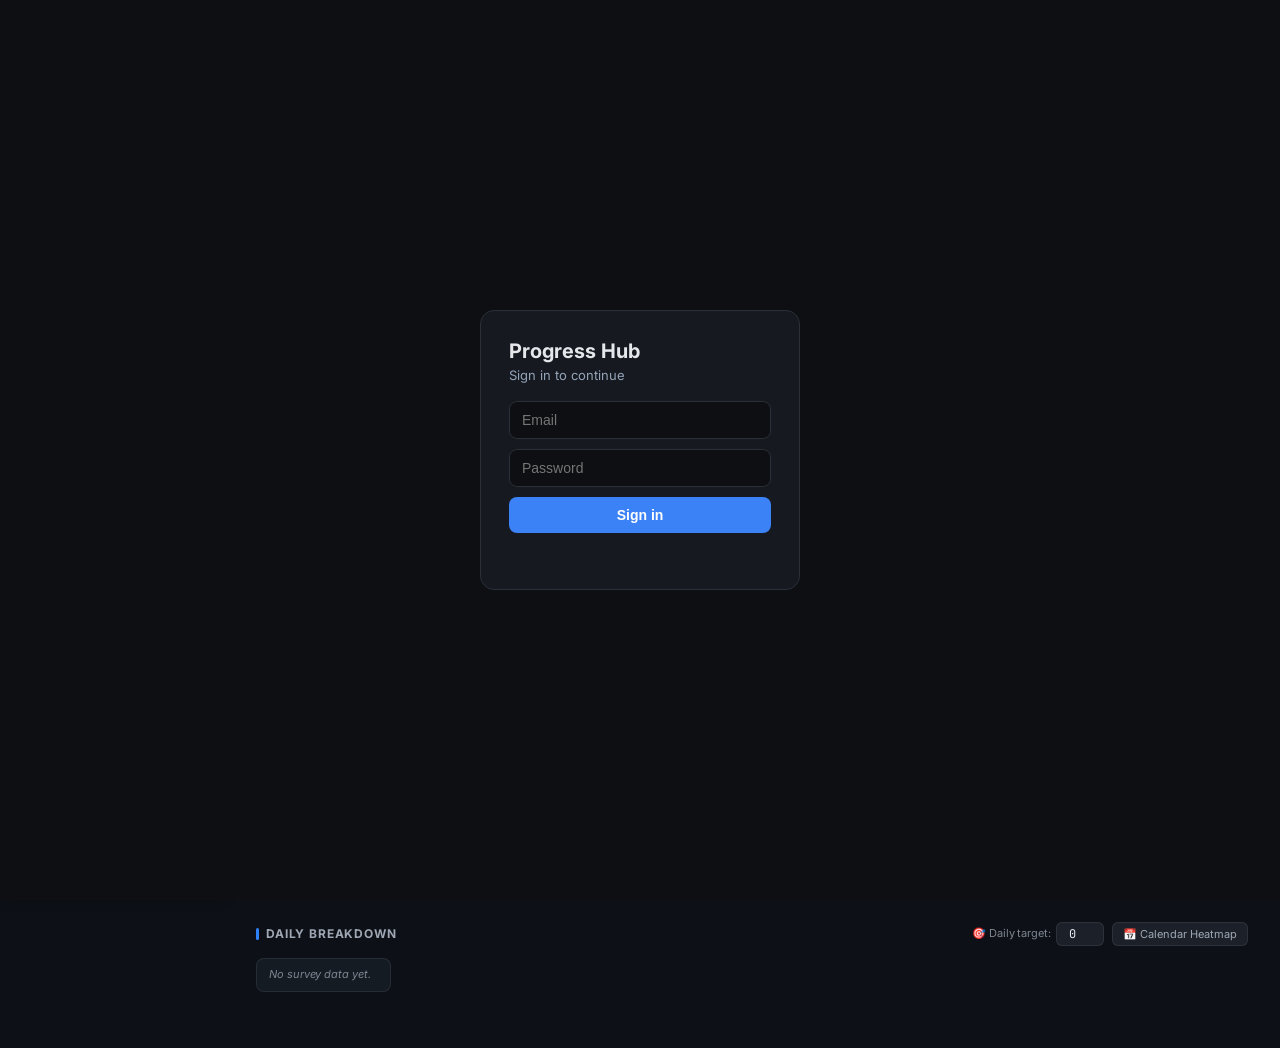
==== index.html @ 6141358e "Add files via upload" ====
<!DOCTYPE html>
<html lang="en">
<head>
<meta charset="UTF-8">
<meta name="viewport" content="width=device-width, initial-scale=1.0">
<title>Progress Hub</title>
<!-- Chrome extension: replace localStorage with chrome.storage.local -->
<meta name="robots" content="noindex"><script src="supabase.min.js"></script><script src="storage-shim.js"></script>
<link rel="icon" type="image/svg+xml" href="data:image/svg+xml,%3Csvg xmlns='http://www.w3.org/2000/svg' viewBox='0 0 32 32'%3E%3Crect width='32' height='32' rx='8' fill='%230d0f12'/%3E%3Cpath d='M6 24 L10 14 L14 18 L18 10 L22 16 L26 8' fill='none' stroke='%233b82f6' stroke-width='2.5' stroke-linecap='round' stroke-linejoin='round'/%3E%3Ccircle cx='26' cy='8' r='2.5' fill='%2322c55e'/%3E%3C/svg%3E">
<link rel="preconnect" href="https://fonts.googleapis.com">
<link href="https://fonts.googleapis.com/css2?family=JetBrains+Mono:wght@400;500;600&family=Inter:wght@400;500;600;700&display=swap" rel="stylesheet">
<link rel="stylesheet" href="css/themes.css">
<link rel="stylesheet" href="css/components.css">
</head>
<body>

<!-- ── Theme Picker Modal ─────────────────────────────────────────────────── -->
<div class="theme-picker-overlay" id="theme-picker-overlay" data-ph-click="if(event.target===this)closeThemePicker()">
  <div class="theme-picker-modal">
    <div class="theme-picker-header">
      <div class="theme-picker-title">🎨 Choose a Theme</div>
      <button class="theme-picker-close" data-ph-click="closeThemePicker()">✕</button>
    </div>
    <div class="theme-grid" id="theme-grid"></div>
  </div>
</div>

<div id="lock-screen">
  <div class="lock-card">

    <!-- Newfold Digital Philippines logo (inline SVG, reconstructed from brand mark) -->
    <div class="lock-logo-wrap">
      <svg class="lock-logo-svg" viewBox="0 0 100 100" xmlns="http://www.w3.org/2000/svg">
        <!-- Top-left gray triangle -->
        <polygon points="8,8 8,38 26,20" fill="#8c8c8c"/>
        <!-- Bottom-right gray triangle -->
        <polygon points="92,92 92,62 74,80" fill="#8c8c8c"/>
        <!-- Main orange X shape: top-left to bottom-right band -->
        <polygon points="14,8 50,44 86,8 92,14 56,50 92,86 86,92 50,56 14,92 8,86 44,50 8,14" fill="#f97316"/>
      </svg>
      <span class="lock-brand-name">Newfold Digital Philippines</span>
    </div>

    <div class="lock-divider"></div>

    <div class="lock-title">Progress Hub</div>
    <div class="lock-sub">This workspace is password protected.<br>Enter your password to continue.</div>

    <div class="lock-input-wrap">
      <input class="lock-input" id="lock-pw" type="password"
        placeholder="Enter password"
        data-ph-keydown="if(event.key==='Enter')lockSubmit()"
        data-ph-input="document.getElementById('lock-err').textContent=''"
        autocomplete="current-password" autofocus>
      <button class="lock-eye" id="lock-eye-btn" data-ph-click="lockToggleEye()" title="Show/hide password">
        <svg id="lock-eye-icon" width="16" height="16" fill="none" stroke="currentColor" stroke-width="2" viewBox="0 0 24 24"><path d="M1 12s4-8 11-8 11 8 11 8-4 8-11 8-11-8-11-8z"/><circle cx="12" cy="12" r="3"/></svg>
      </button>
    </div>

    <div class="lock-error" id="lock-err"></div>
    <button class="lock-btn" data-ph-click="lockSubmit()">Unlock</button>
    <div class="lock-attempts" id="lock-attempts"></div>

    <div class="lock-footer">Support · KPI Tracker · Internal Use Only</div>
  </div>
</div>
<div class="shell">
<aside class="sidebar">
  <div class="sidebar-header">
    <button class="sidebar-logo-btn" data-ph-click="goDashboard()" title="Go to Dashboard">
      <div class="sidebar-logo-icon">
        <svg width="20" height="20" fill="none" viewBox="0 0 24 24">
          <path d="M4 20 L7 13 L11 17 L15 9 L19 14 L22 7" stroke="#fff" stroke-width="2.2" stroke-linecap="round" stroke-linejoin="round"/>
          <circle cx="22" cy="7" r="2" fill="#4ade80"/>
        </svg>
      </div>
      <div class="sidebar-logo-text">
        <span class="sidebar-logo-name">Progress Hub</span>
        <span class="sidebar-logo-sub">Growth Over Perfection</span>
      </div>
    </button>
  </div>
  <nav class="sidebar-nav">
    <div class="nav-section-label">Views</div>
    <button class="nav-item active" id="nav-dashboard" data-ph-click="goDashboard()">
      <svg fill="none" stroke="currentColor" stroke-width="2" viewBox="0 0 24 24"><rect x="3" y="3" width="7" height="7" rx="1"/><rect x="14" y="3" width="7" height="7" rx="1"/><rect x="3" y="14" width="7" height="7" rx="1"/><rect x="14" y="14" width="7" height="7" rx="1"/></svg>
      Dashboard
    </button>
    <button class="nav-item" id="nav-survey" data-ph-click="showPage('survey')">
      <svg fill="none" stroke="currentColor" stroke-width="2" viewBox="0 0 24 24"><path d="M9 5H7a2 2 0 0 0-2 2v12a2 2 0 0 0 2 2h10a2 2 0 0 0 2-2V7a2 2 0 0 0-2-2h-2"/><rect x="9" y="3" width="6" height="4" rx="1"/><line x1="9" y1="12" x2="15" y2="12"/><line x1="9" y1="16" x2="13" y2="16"/></svg>
      Data
    </button>
    <button class="nav-item" id="nav-history" data-ph-click="showPage('history')">
      <svg fill="none" stroke="currentColor" stroke-width="2" viewBox="0 0 24 24"><path d="M3 3v5h5"/><path d="M3.05 13A9 9 0 1 0 6 5.3L3 8"/><polyline points="12 7 12 12 15 15"/></svg>
      History
    </button>
    <button class="nav-item" id="nav-weekly" data-ph-click="showPage('weekly')">
      <svg fill="none" stroke="currentColor" stroke-width="2" viewBox="0 0 24 24"><rect x="3" y="4" width="18" height="18" rx="2"/><line x1="16" y1="2" x2="16" y2="6"/><line x1="8" y1="2" x2="8" y2="6"/><line x1="3" y1="10" x2="21" y2="10"/><line x1="3" y1="16" x2="21" y2="16"/></svg>
      Weekly view
    </button>
    <button class="nav-item" id="nav-monthsummary" data-ph-click="showPage('monthsummary')">
      <svg fill="none" stroke="currentColor" stroke-width="2" viewBox="0 0 24 24"><path d="M14 2H6a2 2 0 0 0-2 2v16a2 2 0 0 0 2 2h12a2 2 0 0 0 2-2V8z"/><polyline points="14 2 14 8 20 8"/><line x1="16" y1="13" x2="8" y2="13"/><line x1="16" y1="17" x2="8" y2="17"/><polyline points="10 9 9 9 8 9"/></svg>
      Month summary
    </button>
    <button class="nav-item" id="nav-team" data-ph-click="showPage('team')">
      <svg fill="none" stroke="currentColor" stroke-width="2" viewBox="0 0 24 24"><path d="M17 21v-2a4 4 0 0 0-4-4H5a4 4 0 0 0-4 4v2"/><circle cx="9" cy="7" r="4"/><path d="M23 21v-2a4 4 0 0 0-3-3.87"/><path d="M16 3.13a4 4 0 0 1 0 7.75"/></svg>
      Team View
      <svg id="nav-team-lock" width="11" height="11" fill="none" stroke="currentColor" stroke-width="2" viewBox="0 0 24 24" style="margin-left:auto;flex-shrink:0"><rect x="3" y="11" width="18" height="11" rx="2"/><path d="M7 11V7a5 5 0 0 1 10 0v4"/></svg>
    </button>
    <button class="nav-item" id="nav-insights" data-ph-click="showPage('insights')">
      <svg fill="none" stroke="currentColor" stroke-width="2" viewBox="0 0 24 24"><path d="M9 18h6M10 22h4M12 2a7 7 0 0 0-4 12.7c.6.5 1 1.2 1 2V17h6v-.3c0-.8.4-1.5 1-2A7 7 0 0 0 12 2z"/></svg>
      Insights
    </button>
    <button class="nav-item" id="nav-simulator" data-ph-click="showPage('simulator')">
      <svg fill="none" stroke="currentColor" stroke-width="2" viewBox="0 0 24 24"><line x1="4" y1="21" x2="4" y2="14"/><line x1="4" y1="10" x2="4" y2="3"/><line x1="12" y1="21" x2="12" y2="12"/><line x1="12" y1="8" x2="12" y2="3"/><line x1="20" y1="21" x2="20" y2="16"/><line x1="20" y1="12" x2="20" y2="3"/><line x1="1" y1="14" x2="7" y2="14"/><line x1="9" y1="8" x2="15" y2="8"/><line x1="17" y1="16" x2="23" y2="16"/></svg>
      What-if simulator
    </button>
    <button class="nav-item" id="nav-thresholds" data-ph-click="showPage('thresholds')">
      <svg fill="none" stroke="currentColor" stroke-width="2" viewBox="0 0 24 24"><rect x="3" y="3" width="18" height="18" rx="2"/><line x1="9" y1="3" x2="9" y2="21"/><line x1="15" y1="3" x2="15" y2="21"/></svg>
      Thresholds
    </button>
    <div class="nav-section-label" style="margin-top:1rem">Settings</div>
    <button class="nav-item" id="nav-settings" data-ph-click="showPage('settings')">
      <svg fill="none" stroke="currentColor" stroke-width="2" viewBox="0 0 24 24"><circle cx="12" cy="12" r="3"/><path d="M19.07 4.93a10 10 0 0 1 0 14.14M4.93 4.93a10 10 0 0 0 0 14.14"/><path d="M12 2v2m0 16v2M2 12h2m16 0h2"/></svg>
      Settings
    </button>
  </nav>
  <div class="sidebar-period">
    <button class="period-nav-btn" id="active-period-toggle" style="padding:3px 6px;display:flex;align-items:center;gap:5px;width:100%;justify-content:flex-start" data-ph-click="toggleActivePeriodCollapsed()" title="Expand">
      <svg id="active-period-chevron" width="11" height="11" fill="none" stroke="currentColor" stroke-width="2" viewBox="0 0 24 24" style="transform:rotate(-90deg);transition:transform .15s;flex-shrink:0"><polyline points="6 9 12 15 18 9"/></svg>
      <span class="period-label" style="margin-bottom:0">Active period</span>
    </button>
    <div id="active-period-body" style="display:none">
      <div class="period-selects period-selects-hidden">
        <select id="month-sel" data-ph-change="changePeriod()">
          <option value="1">January</option><option value="2">February</option><option value="3">March</option><option value="4">April</option><option value="5">May</option><option value="6">June</option><option value="7">July</option><option value="8">August</option><option value="9">September</option><option value="10">October</option><option value="11">November</option><option value="12">December</option>
        </select>
        <select id="year-sel" data-ph-change="changePeriod()"></select>
      </div>
      <button class="active-period-trigger" style="margin-top:6px" data-ph-click="openReelPicker(this)" title="Click to select month/year">
        <span class="period-label-sync">—</span>
        <svg width="13" height="13" fill="none" stroke="currentColor" stroke-width="2" viewBox="0 0 24 24"><rect x="3" y="4" width="18" height="18" rx="2"/><line x1="16" y1="2" x2="16" y2="6"/><line x1="8" y1="2" x2="8" y2="6"/><line x1="3" y1="10" x2="21" y2="10"/></svg>
      </button>
      <div style="display:flex;gap:6px;margin-top:6px">
        <button class="period-nav-btn" id="period-nav-prev" style="flex:1;justify-content:center" data-ph-click="shiftPeriod(-1)" title="Previous month">
          <svg width="12" height="12" fill="none" stroke="currentColor" stroke-width="2" viewBox="0 0 24 24"><polyline points="15 18 9 12 15 6"/></svg>
          Prev
        </button>
        <button class="period-nav-btn" id="period-nav-next" style="flex:1;justify-content:center" data-ph-click="shiftPeriod(1)" title="Next month">
          Next
          <svg width="12" height="12" fill="none" stroke="currentColor" stroke-width="2" viewBox="0 0 24 24"><polyline points="9 18 15 12 9 6"/></svg>
        </button>
      </div>
      <button class="new-period-btn" data-ph-click="openNewPeriodModal()">+ New period</button>
    </div>
  </div>
  <div class="sidebar-period" id="day-lookup-widget"></div>
</aside>

<main class="main">
  <!-- Dashboard -->
  <div id="page-dashboard">
    <div class="page-header" style="display:flex;align-items:stretch;justify-content:space-between;gap:1.25rem;flex-wrap:wrap;margin-bottom:1.25rem">
      <!-- Left: Dashboard title + period -->
      <div style="flex-shrink:0;display:flex;flex-direction:column;justify-content:center">
        <h1>Dashboard</h1>
        <p>Real-time KPI overview for the selected period.</p>
        <div style="display:flex;align-items:center;gap:8px;margin-top:8px;flex-wrap:wrap">
          <button class="period-nav-btn" data-ph-click="shiftPeriod(-1)" title="Previous month">
            <svg width="14" height="14" fill="none" stroke="currentColor" stroke-width="2" viewBox="0 0 24 24"><polyline points="15 18 9 12 15 6"/></svg>
          </button>
          <button class="period-badge period-badge-btn" style="margin-top:0" data-ph-click="openReelPicker(this)" title="Click to jump to a month/year">
            <svg width="12" height="12" fill="none" stroke="currentColor" stroke-width="2" viewBox="0 0 24 24"><rect x="3" y="4" width="18" height="18" rx="2"/><line x1="16" y1="2" x2="16" y2="6"/><line x1="8" y1="2" x2="8" y2="6"/><line x1="3" y1="10" x2="21" y2="10"/></svg>
            <span id="period-label-header" class="period-label-sync">—</span>
          </button>
          <button class="period-nav-btn" data-ph-click="shiftPeriod(1)" title="Next month">
            <svg width="14" height="14" fill="none" stroke="currentColor" stroke-width="2" viewBox="0 0 24 24"><polyline points="9 18 15 12 9 6"/></svg>
          </button>
          <button class="wday-btn" id="wday-open-btn" data-ph-click="openWdayCal()" title="Select working days for this month">
            <svg width="12" height="12" fill="none" viewBox="0 0 24 24" stroke="currentColor" stroke-width="2"><rect x="3" y="4" width="18" height="18" rx="2"/><line x1="16" y1="2" x2="16" y2="6"/><line x1="8" y1="2" x2="8" y2="6"/><line x1="3" y1="10" x2="21" y2="10"/></svg>
            Working Days <span class="wday-count-badge" id="wday-count-badge">0</span>
          </button>
        </div>
      </div>
      <!-- Center: Daily Reflection Panel -->
      <div class="reflection-panel" id="reflection-panel" style="flex:1 1 0;min-width:200px;margin-bottom:0;align-self:stretch;cursor:pointer" data-ph-click="openReflectionModal()" title="Click to read full reflection">
        <div class="reflection-header">
          <div class="reflection-label">✦ Daily Reflection</div>
          <div class="reflection-date-badge" id="reflection-date-badge"></div>
        </div>
        <div class="reflection-body" id="reflection-body"></div>
        <button class="reflection-expand-btn" id="reflection-expand-btn" style="display:none" data-ph-click="toggleReflectionExpand()">Read more ↓</button>
        <div class="reflection-source" id="reflection-source"></div>
      </div>
      <!-- Right: Clock -->
      <div class="live-clock-wrap" id="live-clock-wrap" style="align-self:stretch">
        <div class="clock-pulse" id="clock-pulse"></div>
        <div class="clock-time-block">
          <span class="clock-digits" id="clock-h">--</span>
          <span class="clock-colon">:</span>
          <span class="clock-digits" id="clock-m">--</span>
          <span class="clock-colon">:</span>
          <span class="clock-seconds" id="clock-s">--</span>
          <span class="clock-ampm" id="clock-ampm">--</span>
        </div>
        <div class="clock-divider"></div>
        <div class="clock-date-block">
          <div class="clock-day-name" id="clock-dayname">---</div>
          <div class="clock-date-full" id="clock-datefull">--- --, ----</div>
          <div class="clock-week-info" id="clock-weekinfo">Week --</div>
        </div>
        <div class="clock-greeting">
          <span class="clock-greeting-emoji" id="clock-emoji">👋</span>
          <div class="clock-greeting-text" id="clock-greeting">Good day!</div>
        </div>
      </div>
    </div>

    <!-- Running daily average strip -->
    <div class="daily-avg-strip" id="daily-avg-strip" style="display:none">
      <div class="daily-avg-item">
        <div class="daily-avg-label">Daily Avg CSAT</div>
        <div class="daily-avg-val gc-good" id="davg-csat">—</div>
      </div>
      <div class="daily-avg-divider"></div>
      <div class="daily-avg-item">
        <div class="daily-avg-label">Daily Avg AR</div>
        <div class="daily-avg-val gc-good" id="davg-ar">—</div>
      </div>
      <div class="daily-avg-divider"></div>
      <div class="daily-avg-item">
        <div class="daily-avg-label">Daily Avg Surveys</div>
        <div class="daily-avg-val" id="davg-count" style="color:var(--orange)">—</div>
      </div>
      <div class="daily-avg-divider"></div>
      <div class="daily-avg-item">
        <div class="daily-avg-label">Active Days</div>
        <div class="daily-avg-val" id="davg-days" style="color:var(--teal)">—</div>
      </div>
      <div class="daily-avg-divider"></div>
      <div class="daily-avg-item">
        <div class="daily-avg-label">Pace</div>
        <div id="pace-badge-strip"></div>
      </div>
    </div>

    <!-- Forecast strip -->
    <div class="forecast-strip" id="forecast-strip" style="display:none">
      <div style="font-size:11px;font-weight:600;text-transform:uppercase;letter-spacing:.06em;color:var(--text-muted);white-space:nowrap">&#128200; Month Forecast</div>
      <div style="display:flex;gap:1.5rem;flex-wrap:wrap">
        <div><div class="forecast-label" title="Expected end-of-month value if current rate holds">EOM CSAT</div><div class="forecast-val" id="fc-csat">&#8212;</div></div>
        <div><div class="forecast-label" title="Expected end-of-month value if current rate holds">EOM AR</div><div class="forecast-val" id="fc-ar">&#8212;</div></div>
        <div><div class="forecast-label" title="Projected total surveys by end of month">Proj. Surveys</div><div class="forecast-val" id="fc-surveys">&#8212;</div></div>
        <div><div class="forecast-label" data-fc-aht-label title="Projected AHT based on recent active days">EOM AHT</div><div class="forecast-val" id="fc-aht">&#8212;</div></div>
        <div><div class="forecast-label" title="Projected KPI score based on current rates">EOM KPI Score</div><div class="forecast-val" id="fc-kpi">&#8212;</div></div>
        <div><div class="forecast-label" id="fc-days-label">Days Left</div><div class="forecast-val" id="fc-days" style="color:var(--text-muted)">&#8212;</div></div>
      </div>
      <div style="display:flex;align-items:center;gap:8px;margin-left:auto;flex-shrink:0">
        <div id="fc-note" style="font-size:11px;color:var(--text-muted)"></div>
        <div class="fc-window-toggle" title="Forecast based on last N active survey days">
          <button class="fc-window-btn" id="fcw-3" data-ph-click="setFcWindow(3)">3d</button>
          <button class="fc-window-btn" id="fcw-5" data-ph-click="setFcWindow(5)">5d</button>
          <button class="fc-window-btn active" id="fcw-7" data-ph-click="setFcWindow(7)">7d</button>
        </div>
      </div>
    </div>

    <!-- Insight of the day -->
    <div class="ins-teaser" id="insight-teaser" style="display:none"></div>

    <!-- Working Days Calendar Popup -->
    <div class="wday-cal-overlay" id="wday-cal-overlay" style="display:none" data-ph-click="closeWdayCal()"></div>
    <div class="wday-cal-popup" id="wday-cal-popup" style="display:none">
      <div class="wday-cal-header">
        <div class="wday-cal-title" id="wday-cal-title">Select Working Days</div>
        <div class="wday-cal-actions">
          <button class="wday-cal-action select-all" data-ph-click="wdaySelectWeekdays()">Weekdays</button>
          <button class="wday-cal-action clear-all" data-ph-click="wdayClearAll()">Clear</button>
        </div>
      </div>
      <div class="wday-cal-grid" id="wday-cal-grid"></div>
      <div class="wday-cal-footer">
        <div class="wday-cal-summary" id="wday-cal-summary"><strong>0</strong> days selected</div>
        <button class="wday-cal-done" data-ph-click="closeWdayCal()">Done</button>
      </div>
    </div>

    <!-- YTD Summary Strip -->
    <div id="ytd-strip" tabindex="0" data-ph-mouseenter="ytdStripHovered=true" data-ph-mouseleave="ytdStripHovered=false" data-ph-click="this.focus()" style="display:none;background:var(--surface2);border:1px solid var(--border);border-radius:10px;padding:10px 16px;margin-bottom:1.25rem;flex-direction:column;gap:0.75rem;outline:none;cursor:default">
      <div style="display:flex;align-items:center;gap:1rem;flex-wrap:wrap;width:100%">
        <div style="font-size:10px;font-weight:600;letter-spacing:.08em;text-transform:uppercase;color:var(--text-muted);flex-shrink:0;white-space:nowrap" id="ytd-title">YTD 2026</div>
        <button type="button" id="ytd-year-select" data-ph-click="event.stopPropagation();openYTDYearPicker(this)" style="background:var(--surface3);border:1px solid var(--border);color:var(--text);font-size:11px;border-radius:6px;padding:3px 8px;font-family:var(--mono);cursor:pointer">2026</button>
        <span style="font-size:10px;color:var(--text-muted);margin-left:2px;white-space:nowrap" title="Click strip then use arrow keys to navigate months">←→ to navigate</span>
        <div class="daily-avg-divider" style="height:28px"></div>
        <div class="daily-avg-item"><div class="daily-avg-label">Surveys</div><div class="daily-avg-val" id="ytd-total" style="color:var(--orange)">—</div></div>
        <div class="daily-avg-divider" style="height:28px"></div>
        <div class="daily-avg-item"><div class="daily-avg-label">CSAT</div><div class="daily-avg-val" id="ytd-csat" style="color:var(--accent)">—</div></div>
        <div class="daily-avg-divider" style="height:28px"></div>
        <div class="daily-avg-item"><div class="daily-avg-label">Agent Resolution</div><div class="daily-avg-val" id="ytd-ar" style="color:var(--green)">—</div></div>
        <div class="daily-avg-divider" style="height:28px"></div>
        <div class="daily-avg-item"><div class="daily-avg-label">Avg AHT</div><div class="daily-avg-val" id="ytd-aht" style="color:var(--teal)">—</div></div>
        <div class="daily-avg-divider" style="height:28px"></div>
        <div class="daily-avg-item"><div class="daily-avg-label">KPI Score</div><div class="daily-avg-val" id="ytd-kpi" style="color:var(--purple)">—</div></div>
        <div class="daily-avg-divider" style="height:28px"></div>
        <div class="daily-avg-item"><div class="daily-avg-label">Months tracked</div><div class="daily-avg-val" id="ytd-months" style="color:var(--text-dim)">—</div></div>
      </div>
      <div id="ytd-months-grid" style="display:grid;grid-template-columns:repeat(auto-fill,minmax(110px,1fr));gap:8px"></div>
    </div>

    <div class="kpi-grid">
      <!-- Total surveys -->
      <div class="kpi-card total-card total-card-flex" data-ph-click="openTotalDetail()" style="cursor:pointer" title="Click for details">
        <div class="kpi-icon orange">
          <svg fill="none" stroke="currentColor" stroke-width="2" viewBox="0 0 24 24"><path d="M17 21v-2a4 4 0 0 0-4-4H5a4 4 0 0 0-4 4v2"/><circle cx="9" cy="7" r="4"/><path d="M23 21v-2a4 4 0 0 0-3-3.87"/><path d="M16 3.13a4 4 0 0 1 0 7.75"/></svg>
        </div>
        <div class="kpi-metric-label">Total surveys</div>
        <div style="display:flex;align-items:baseline;gap:4px">
          <div class="kpi-value" id="total-val" style="color:var(--orange)">0</div>
          <span id="total-trend" class="trend-arrow"></span>
        </div>
        <div class="kpi-sub" id="total-sub">this period</div>
        <canvas class="sparkline" id="spark-total" width="120" height="28" style="margin-top:4px;align-self:flex-start;flex-shrink:0"></canvas>
        <div id="total-breakdown" style="margin-top:8px;font-size:11px;line-height:1.6;color:var(--text-dim);flex-shrink:0"></div>
        <!-- Snippet list: on wide layouts (.total-card-flex active) this is a
             flex child pinned to the bottom via margin-top:auto, so it never
             overlaps the breakdown above, at any height. On the narrower
             3-column breakpoint the card reverts to the original fixed/
             absolute positioning (see media query) to keep its footprint
             identical to every other KPI card at that width. -->
        <div class="daily-aht-section total-snippet-section" data-ph-click="event.stopPropagation()" style="border-top:1px solid var(--border);padding-top:8px">
          <div class="daily-aht-label">Surveys this period</div>
          <div id="total-snippet-list" class="daily-aht-list" style="max-height:160px;overflow-y:auto">
            <div style="font-size:11px;color:var(--text-muted);font-style:italic;padding:3px 6px">No surveys yet</div>
          </div>
        </div>
      </div>
      <!-- CSAT -->
      <div class="kpi-card csat-card" data-ph-click="openCSATDetail()" style="cursor:pointer" title="Click for details">
        <div class="kpi-icon blue">
          <svg fill="none" stroke="currentColor" stroke-width="2" viewBox="0 0 24 24"><path d="M12 2a10 10 0 1 0 10 10A10 10 0 0 0 12 2z"/><path d="M8 14s1.5 2 4 2 4-2 4-2"/><line x1="9" y1="9" x2="9.01" y2="9"/><line x1="15" y1="9" x2="15.01" y2="9"/></svg>
        </div>
        <div class="kpi-metric-label">CSAT Score</div>
        <div style="display:flex;align-items:baseline;gap:4px">
          <div class="kpi-value" id="csat-val">—</div>
          <span id="csat-trend" class="trend-arrow"></span>
        </div>
        <div class="kpi-sub" id="csat-count">0 surveys</div>
        <div id="csat-badge"></div>
        <div id="csat-eom-proj" class="eom-proj" style="display:none">
          <svg width="11" height="11" fill="none" stroke="currentColor" stroke-width="2" viewBox="0 0 24 24" style="flex-shrink:0;opacity:.6"><polyline points="23 6 13.5 15.5 8.5 10.5 1 18"/><polyline points="17 6 23 6 23 12"/></svg>
          <span id="csat-eom-proj-text"></span>
        </div>
        <div id="csat-progress-wrap" class="progress-bar-wrap" style="display:none"></div>
        <canvas class="sparkline" id="spark-csat" width="120" height="28" style="margin-top:4px"></canvas>
        <div class="need-info" id="csat-need" style="display:none"></div>
        <!-- Threshold reference -->
        <div class="daily-aht-section" data-ph-click="event.stopPropagation()" style="margin-top:auto;flex-shrink:0;border-top:1px solid var(--border);padding-top:8px">
          <div class="daily-aht-label">CSAT thresholds</div>
          <div id="csat-thresh-tile-list" class="daily-aht-list" style="max-height:none;overflow:visible"></div>
        </div>
      </div>
      <!-- AR -->
      <div class="kpi-card ar-card" data-ph-click="openARDetail()" style="cursor:pointer" title="Click for details">
        <div class="kpi-icon green">
          <svg fill="none" stroke="currentColor" stroke-width="2" viewBox="0 0 24 24"><polyline points="9 11 12 14 22 4"/><path d="M21 12v7a2 2 0 0 1-2 2H5a2 2 0 0 1-2-2V5a2 2 0 0 1 2-2h11"/></svg>
        </div>
        <div class="kpi-metric-label">Agent Resolution (AR)</div>
        <div style="display:flex;align-items:baseline;gap:4px">
          <div class="kpi-value" id="ar-val">—</div>
          <span id="ar-trend" class="trend-arrow"></span>
        </div>
        <div class="kpi-sub" id="ar-count">0 surveys</div>
        <div id="ar-badge"></div>
        <div id="ar-eom-proj" class="eom-proj" style="display:none">
          <svg width="11" height="11" fill="none" stroke="currentColor" stroke-width="2" viewBox="0 0 24 24" style="flex-shrink:0;opacity:.6"><polyline points="23 6 13.5 15.5 8.5 10.5 1 18"/><polyline points="17 6 23 6 23 12"/></svg>
          <span id="ar-eom-proj-text"></span>
        </div>
        <div id="ar-progress-wrap" class="progress-bar-wrap" style="display:none"></div>
        <canvas class="sparkline" id="spark-ar" width="120" height="28" style="margin-top:4px"></canvas>
        <div class="need-info" id="ar-need" style="display:none"></div>
        <!-- Threshold reference -->
        <div class="daily-aht-section" data-ph-click="event.stopPropagation()" style="margin-top:auto;flex-shrink:0;border-top:1px solid var(--border);padding-top:8px">
          <div class="daily-aht-label">AR thresholds</div>
          <div id="ar-thresh-tile-list" class="daily-aht-list" style="max-height:none;overflow:visible"></div>
        </div>
      </div>
      <!-- AHT -->
      <div class="kpi-card aht-card" data-ph-click="openAHTDetail()" style="cursor:pointer" title="Click for details">
        <div class="kpi-icon teal">
          <svg fill="none" stroke="currentColor" stroke-width="2" viewBox="0 0 24 24"><circle cx="12" cy="12" r="10"/><polyline points="12 6 12 12 16 14"/></svg>
        </div>
        <div class="kpi-metric-label">Avg Handle Time (AHT)</div>
        <div style="display:flex;align-items:baseline;gap:4px">
          <div class="aht-display" id="aht-display">— m — s</div>
          <span id="aht-trend" class="trend-arrow"></span>
        </div>
        <div id="aht-sec-display" class="aht-sec-display-hoverable" style="font-size:10px;color:var(--text-muted);font-family:var(--mono);margin-top:-2px;margin-bottom:2px;letter-spacing:.03em"></div>
        <div id="aht-badge" style="margin-bottom:6px"></div>
        <div id="aht-progress-wrap" class="progress-bar-wrap" style="display:none"></div>
        <canvas class="sparkline" id="spark-aht" width="120" height="28" style="margin-top:4px"></canvas>
        <div class="need-info" id="aht-need" style="display:none"></div>
        <!-- Legacy single-value input (hidden, kept for compat) -->
        <input type="hidden" id="aht-input" value="0">
        <!-- Threshold reference -->
        <div class="daily-aht-section" id="daily-aht-section" data-ph-click="event.stopPropagation()" style="margin-top:auto;flex-shrink:0;border-top:1px solid var(--border);padding-top:8px">
          <div class="daily-aht-label">AHT thresholds</div>
          <div id="aht-thresh-tile-list" class="daily-aht-list" style="max-height:none;overflow:visible"></div>
        </div>
      </div>
      <!-- KPI Final Score -->
      <div class="kpi-card" style="border-top:none;position:relative;overflow:hidden;cursor:pointer" id="kpi-score-card" data-ph-click="openKPIDetail()" title="Click for details">
        <div style="position:absolute;top:0;left:0;right:0;height:2px;background:linear-gradient(90deg,var(--accent),var(--teal),var(--green))"></div>
        <div class="kpi-icon" style="background:rgba(168,85,247,0.12);margin-bottom:0.75rem">
          <svg fill="none" stroke="#a855f7" stroke-width="2" viewBox="0 0 24 24" width="16" height="16"><polygon points="12 2 15.09 8.26 22 9.27 17 14.14 18.18 21.02 12 17.77 5.82 21.02 7 14.14 2 9.27 8.91 8.26 12 2"/></svg>
        </div>
        <div class="kpi-metric-label">Final KPI Score</div>
        <div style="display:flex;align-items:baseline;gap:4px">
          <div class="kpi-value" id="kpi-final-val" style="color:var(--purple)">—</div>
          <span id="kpi-trend" class="trend-arrow"></span>
        </div>
        <div class="kpi-sub" id="kpi-final-sub" style="font-size:11px;color:var(--text-muted)">CSAT + AR + AHT</div>
        <div id="kpi-final-badge" style="margin-top:6px"></div>
        <div id="kpi-eom-proj" class="eom-proj" style="display:none">
          <svg width="11" height="11" fill="none" stroke="currentColor" stroke-width="2" viewBox="0 0 24 24" style="flex-shrink:0;opacity:.6"><polyline points="23 6 13.5 15.5 8.5 10.5 1 18"/><polyline points="17 6 23 6 23 12"/></svg>
          <span id="kpi-eom-proj-text"></span>
        </div>
        <div id="kpi-progress-wrap" class="progress-bar-wrap" style="display:none"></div>
        <canvas class="sparkline" id="spark-kpi" width="120" height="28" style="margin-top:4px"></canvas>
        <div class="need-info" id="kpi-breakdown" style="display:none;margin-top:6px;padding-top:6px;border-top:1px solid var(--border);font-size:11px;color:var(--text-muted);line-height:1.7"></div>
        <!-- Snippet: current breakdown + history -->
        <div class="daily-aht-section" data-ph-click="event.stopPropagation()" style="margin-top:auto;flex-shrink:0">
          <div class="daily-aht-label">Score breakdown</div>
          <div id="kpi-snippet-breakdown" style="margin-bottom:6px">
            <div style="font-size:11px;color:var(--text-muted);font-style:italic;padding:3px 6px">No data yet</div>
          </div>
          <div class="daily-aht-label" style="margin-top:6px">KPI history</div>
          <div id="kpi-snippet-history" class="daily-aht-list">
            <div style="font-size:11px;color:var(--text-muted);font-style:italic;padding:3px 6px">No history yet</div>
          </div>
        </div>
      </div>
    </div>

    <!-- Custom KPI metrics (user-defined, see Settings) -->
    <div id="custom-metrics-section"></div>

    <!-- Daily breakdown -->
    <div class="section-header" style="margin-top:1rem">
      <div class="section-title">Daily breakdown</div>
      <div style="display:flex;align-items:center;gap:8px">
        <label style="font-size:11px;color:var(--text-muted);display:flex;align-items:center;gap:5px" title="Set a daily survey target to show progress on each tile">
          🎯 Daily target:
          <input type="number" id="daily-target-input" min="0" max="100" value="0" style="width:48px;background:var(--surface2);border:1px solid var(--border);color:var(--text);padding:3px 6px;border-radius:6px;font-family:var(--mono);font-size:12px;text-align:center" data-ph-input="saveDailyTarget(this.value);renderDashboard()">
        </label>
        <button data-ph-click="openCalHeatmapModal()" id="mini-cal-toggle-btn" style="background:var(--surface2);border:1px solid var(--border);color:var(--text-dim);font-size:11px;font-family:var(--font);padding:4px 10px;border-radius:6px;cursor:pointer;transition:all .15s" title="Open calendar heatmap">📅 Calendar Heatmap</button>
      </div>
    </div>

    <div class="daily-grid" id="daily-grid">
      <div class="day-tile"><div class="day-empty">No survey data yet.</div></div>
    </div>

    <!-- Threshold tables moved to their own page (see page-thresholds) -->

  </div><!-- end page-dashboard -->

  <!-- Thresholds page -->
  <div id="page-thresholds" style="display:none">
    <div class="page-header">
      <h1>Thresholds</h1>
      <p>Grade cutoffs, current standing, and weight for CSAT, AR, and AHT.</p>
    </div>
    <div class="three-col" style="display:grid;grid-template-columns:1fr 1fr 1fr;gap:1rem;margin-bottom:1.5rem">
      <div class="panel" style="margin-bottom:0">
        <div class="panel-header"><div><div class="panel-title">CSAT thresholds</div><div class="panel-subtitle">5 ratings / weight</div></div></div>
        <table class="thresh-table"><thead><tr><th>Grade</th><th>Min</th><th>Current</th><th>Weight</th></tr></thead><tbody id="csat-thresh-body"></tbody></table>
      </div>
      <div class="panel" style="margin-bottom:0">
        <div class="panel-header"><div><div class="panel-title">AR thresholds</div><div class="panel-subtitle">YES responses / weight</div></div></div>
        <table class="thresh-table"><thead><tr><th>Grade</th><th>Min</th><th>Current</th><th>Weight</th></tr></thead><tbody id="ar-thresh-body"></tbody></table>
      </div>
      <div class="panel" style="margin-bottom:0">
        <div class="panel-header"><div><div class="panel-title">AHT thresholds</div><div class="panel-subtitle">Lower is better / weight</div></div></div>
        <table class="thresh-table"><thead><tr><th>Grade</th><th>Max</th><th>Equivalent</th><th>Current</th><th>Weight</th></tr></thead><tbody id="aht-thresh-body"></tbody></table>
      </div>
    </div>
  </div><!-- end page-thresholds -->

  <!-- Survey page -->
  <div id="page-survey" style="display:none">
    <div class="page-header">
      <h1>Survey data</h1>
      <p>Paste survey rows to import into the active period — tab-separated or one-field-per-line both work.</p>
      <div style="display:flex;align-items:center;gap:6px;margin-top:8px;width:fit-content">
        <button class="period-nav-btn" data-ph-click="shiftPeriod(-1)" title="Previous month">
          <svg width="14" height="14" fill="none" stroke="currentColor" stroke-width="2" viewBox="0 0 24 24"><polyline points="15 18 9 12 15 6"/></svg>
        </button>
        <button class="period-badge period-badge-btn" style="margin-top:0" data-ph-click="openReelPicker(this)" title="Click to jump to a month/year">
          <svg width="12" height="12" fill="none" stroke="currentColor" stroke-width="2" viewBox="0 0 24 24"><rect x="3" y="4" width="18" height="18" rx="2"/><line x1="16" y1="2" x2="16" y2="6"/><line x1="8" y1="2" x2="8" y2="6"/><line x1="3" y1="10" x2="21" y2="10"/></svg>
          <span class="period-label-sync">—</span>
        </button>
        <button class="period-nav-btn" data-ph-click="shiftPeriod(1)" title="Next month">
          <svg width="14" height="14" fill="none" stroke="currentColor" stroke-width="2" viewBox="0 0 24 24"><polyline points="9 18 15 12 9 6"/></svg>
        </button>
      </div>
    </div>
    <!-- Backup nudge banner -->
    <div class="backup-nudge" id="backup-nudge">
      <span class="backup-nudge-icon">💾</span>
      <div class="backup-nudge-text">
        <strong id="backup-nudge-msg">Last backup was a while ago.</strong>
        Your data only lives in this browser — a JSON export is your safety net against data loss.
      </div>
      <button class="backup-nudge-btn" data-ph-click="exportJSONAndAcknowledge()">
        <svg width="12" height="12" fill="none" stroke="currentColor" stroke-width="2" viewBox="0 0 24 24" style="margin-right:4px"><path d="M21 15v4a2 2 0 0 1-2 2H5a2 2 0 0 1-2-2v-4"/><polyline points="7 10 12 15 17 10"/><line x1="12" y1="15" x2="12" y2="3"/></svg>
        Export now
      </button>
      <button class="backup-nudge-dismiss" data-ph-click="dismissBackupNudge()" title="Remind me later">✕</button>
    </div>

    <div class="panel import-panel" style="margin-bottom:1rem">
      <div class="panel-header"><div class="panel-title">Survey</div></div>
      <div class="panel-body">
        <p style="font-size:12px;color:var(--text-muted);margin-bottom:8px">Tab-separated: agent &Tab; queue &Tab; interaction &Tab; channel &Tab; q1 &Tab; q2 &Tab; comment(AR) &Tab; csat &Tab; PASS/FAIL &Tab; date &nbsp;&nbsp;·&nbsp;&nbsp; Or paste one field per line (agent / queue / interaction / channel / scores / comment / PASS-FAIL / date) — optional fields can be left out entirely. A response only counts toward CSAT when both the knowledge and courtesy ratings are answered (it still counts toward Survey Count and AR). &nbsp;&nbsp;<span class="kbd">Ctrl+I</span> to focus · <span class="kbd">1</span>–<span class="kbd">6</span> to navigate pages</p>
        <textarea class="survey-textarea" id="survey-input" placeholder="jonathan.juarez&#9;kkatipunan&#9;I-25670520&#9;Message&#9;5&#9;5&#9;No. this is my first interaction&#9;5&#9;PASS&#9;6/7/26 00:22

Or one field per line:
jonathan.juarez
kkatipunan
I-25791620
Message
5
PASS
6/18/26 1:52 AM" data-ph-input="surveyAutoDetectDate();renderPastePreview()"></textarea>
        <!-- Button row moved directly below the textarea (and given a fixed min-height below)
             so it stays put — it no longer sits below the hint/preview/dup-warning blocks,
             whose dynamic show/hide used to push these buttons up and down. -->
        <div class="btn-row btn-row-fixed">
          <button class="btn btn-primary" data-ph-click="parseSurvey()">
            <svg width="14" height="14" fill="none" stroke="currentColor" stroke-width="2" viewBox="0 0 24 24"><path d="M21 15v4a2 2 0 0 1-2 2H5a2 2 0 0 1-2-2v-4"/><polyline points="17 8 12 3 7 8"/><line x1="12" y1="3" x2="12" y2="15"/></svg>
            Import rows
          </button>
          <button class="btn btn-ghost" data-ph-click="clearSurveyInput()">Clear input</button>
          <button class="btn btn-danger" data-ph-click="clearAllData()">Delete all this period's data</button>
        </div>
        <div id="survey-date-detect-hint" style="display:none;margin-top:6px;padding:6px 10px;background:rgba(59,130,246,0.08);border:1px solid rgba(59,130,246,0.25);border-radius:7px;font-size:12px;color:var(--accent);display:flex;align-items:center;gap:7px">
          <svg width="13" height="13" fill="none" stroke="currentColor" stroke-width="2" viewBox="0 0 24 24"><rect x="3" y="4" width="18" height="18" rx="2"/><line x1="16" y1="2" x2="16" y2="6"/><line x1="8" y1="2" x2="8" y2="6"/><line x1="3" y1="10" x2="21" y2="10"/></svg>
          <span id="survey-date-detect-text"></span>
        </div>
        <!-- Paste preview validator (rendered live as user types) -->
        <div id="paste-preview-container" style="display:none"></div>
        <div class="dup-warning" id="dup-warning"></div>
        <div class="status-msg" id="status-msg"></div>
      </div>
    </div>

    <!-- AHT / Chat Count Import Panel -->
    <div class="panel import-panel" style="margin-bottom:1rem">
      <div class="panel-header">
        <div class="panel-title">⏱ Import AHT &amp; Chat Count</div>
        <div class="panel-subtitle">Paste your daily stats report — auto-detects dates, extracts chat count (row 1) and AHT (row 3)</div>
      </div>
      <div class="panel-body">
        <p style="font-size:12px;color:var(--text-muted);margin-bottom:8px">
          Paste the raw daily report. Each block: <strong>Date → row 1: chats → row 2: (ignored) → row 3: AHT</strong>. Dashes (<code>-</code>) are skipped. The period is auto-detected from the dates — no need to set it manually.
        </p>
        <textarea class="survey-textarea" id="aht-import-input" placeholder="Jan 5, 2026&#10;26&#10;26&#10;36m 45s&#10;...&#10;Jan 6, 2026&#10;30&#10;30&#10;24m 50s&#10;..." style="height:120px" data-ph-input="previewAHTImport()"></textarea>
        <!-- Preview now renders live as you type (previewAHTImport is called on every input event).
             Button row stays right below the textarea and no longer moves — the Confirm button
             is always present and just gets disabled instead of being hidden/shown. -->
        <div class="btn-row btn-row-fixed">
          <button class="btn btn-primary" id="aht-confirm-btn" data-ph-click="commitAHTImport(false)" disabled style="background:var(--teal-dim);border-color:rgba(20,184,166,0.4);color:var(--teal)">
            <svg width="14" height="14" fill="none" stroke="currentColor" stroke-width="2" viewBox="0 0 24 24"><path d="M21 15v4a2 2 0 0 1-2 2H5a2 2 0 0 1-2-2v-4"/><polyline points="17 8 12 3 7 8"/><line x1="12" y1="3" x2="12" y2="15"/></svg>
            <span id="aht-confirm-btn-label">Confirm import</span>
          </button>
          <button class="btn btn-ghost" data-ph-click="ahtImportClearAll()">Clear</button>
        </div>
        <div id="aht-import-preview" style="display:none;margin-top:10px"></div>
        <div class="status-msg" id="aht-import-status"></div>
      </div>
    </div>

    <!-- AHT imported data viewer -->
    <div class="panel" id="aht-imported-panel" style="margin-bottom:1rem">
      <div class="panel-header" style="display:flex;align-items:center;justify-content:space-between">
        <div>
          <div class="panel-title">📊 AHT &amp; Chat Count — <span class="period-label-sync" id="aht-imported-period-label">—</span></div>
          <div class="panel-subtitle">Imported daily entries for the active period. Change the month selector above to view another month.</div>
        </div>
        <div style="display:flex;align-items:center;gap:8px;flex-shrink:0">
          <span id="aht-imported-total-badge" style="font-size:11px;font-family:var(--mono);color:var(--teal);background:var(--teal-dim);border:1px solid rgba(20,184,166,0.25);border-radius:10px;padding:2px 10px"></span>
          <button class="btn btn-success" data-ph-click="exportAHTCSV()" style="padding:4px 10px;font-size:12px">
            <svg width="12" height="12" fill="none" stroke="currentColor" stroke-width="2" viewBox="0 0 24 24"><path d="M21 15v4a2 2 0 0 1-2 2H5a2 2 0 0 1-2-2v-4"/><polyline points="7 10 12 15 17 10"/><line x1="12" y1="15" x2="12" y2="3"/></svg>
            Export CSV
          </button>
        </div>
      </div>
      <div class="panel-body" style="padding-top:0">
        <div style="display:flex;align-items:center;gap:8px;margin-bottom:10px;flex-wrap:wrap">
          <div id="aht-mode-toggle" style="display:inline-flex;border:1px solid var(--border);border-radius:8px;overflow:hidden;flex-shrink:0">
            <button class="aht-mode-btn active" id="aht-mode-daily-btn" data-ph-click="setAHTEntryMode('daily')" style="padding:6px 12px;font-size:12px;font-weight:600;background:var(--accent);color:#fff;border:none;cursor:pointer">Per day</button>
            <button class="aht-mode-btn" id="aht-mode-monthly-btn" data-ph-click="setAHTEntryMode('monthly')" style="padding:6px 12px;font-size:12px;font-weight:600;background:transparent;color:var(--text-muted);border:none;border-left:1px solid var(--border);cursor:pointer">For the month</button>
          </div>
          <span id="aht-mode-hint" style="font-size:11px;color:var(--text-muted)">Pick a day, then log each team member's chats &amp; AHT for that day.</span>
        </div>
        <div id="aht-daily-date-row" style="display:flex;align-items:flex-end;gap:10px;flex-wrap:wrap;background:var(--surface2);border:1px solid var(--border);border-radius:10px;padding:10px 12px;margin-bottom:10px">
          <div>
            <div style="font-size:10px;color:var(--text-muted);margin-bottom:4px">Date</div>
            <input type="text" id="aht-manual-date" readonly placeholder="Select date" data-ph-click="openAHTDatePicker(this)" style="width:150px;cursor:pointer;background:var(--surface);border:1px solid var(--border);color:var(--text);padding:6px 10px;border-radius:7px;font-family:var(--mono);font-size:13px">
          </div>
          <div style="font-size:11px;color:var(--text-muted);padding-bottom:7px">Pick a day, then log each team member's chats &amp; AHT for that day below.</div>
        </div>
        <div id="aht-member-grid-wrap" style="margin-bottom:14px"></div>
        <div id="aht-imported-table-wrap"></div>
      </div>
    </div>


    <div class="panel" id="survey-table-panel" style="display:none">
      <div class="panel-header">
        <div class="panel-title">Survey records</div>
        <div style="display:flex;align-items:center;gap:8px;flex-wrap:wrap">
          <div class="panel-subtitle" id="survey-record-count"></div>
          <div id="dup-count-badge" style="display:none"></div>
          <button class="btn btn-ghost" id="dup-clean-btn" data-ph-click="cleanAllDuplicates()" style="display:none;padding:4px 10px;font-size:12px;color:#fbbf24;border-color:rgba(245,158,11,0.3)">
            <svg width="12" height="12" fill="none" stroke="currentColor" stroke-width="2" viewBox="0 0 24 24"><polyline points="3 6 5 6 21 6"/><path d="M19 6l-1 14a2 2 0 0 1-2 2H8a2 2 0 0 1-2-2L5 6"/></svg>
            Clean duplicates
          </button>
          <button class="btn btn-ghost" id="bulk-delete-btn" data-ph-click="bulkDelete()" style="display:none;padding:4px 10px;font-size:12px">
            <svg width="12" height="12" fill="none" stroke="currentColor" stroke-width="2" viewBox="0 0 24 24"><polyline points="3 6 5 6 21 6"/><path d="M19 6l-1 14a2 2 0 0 1-2 2H8a2 2 0 0 1-2-2L5 6"/></svg>
            Delete selected
          </button>
          <button class="btn btn-success" data-ph-click="exportCSV()" style="padding:4px 10px;font-size:12px;margin-left:auto">
            <svg width="12" height="12" fill="none" stroke="currentColor" stroke-width="2" viewBox="0 0 24 24"><path d="M21 15v4a2 2 0 0 1-2 2H5a2 2 0 0 1-2-2v-4"/><polyline points="7 10 12 15 17 10"/><line x1="12" y1="15" x2="12" y2="3"/></svg>
            Export CSV
          </button>
        </div>
      </div>
      <div class="filter-bar">
        <button class="btn btn-ghost" id="low-csat-btn" data-ph-click="toggleLowCSATFilter()" style="padding:4px 10px;font-size:12px;gap:5px" title="Show only CSAT ≤ 4">
          <svg width="12" height="12" fill="none" stroke="currentColor" stroke-width="2" viewBox="0 0 24 24"><path d="M12 2a10 10 0 1 0 10 10A10 10 0 0 0 12 2z"/><path d="M16 16s-1.5-2-4-2-4 2-4 2"/><line x1="9" y1="9" x2="9.01" y2="9"/><line x1="15" y1="9" x2="15.01" y2="9"/></svg>
          Low CSAT ≤4
        </button>
        <button class="btn btn-ghost" data-ph-click="clearTableFilter()" style="padding:4px 10px;font-size:12px">Clear filters</button>
        <span class="filter-count" id="filter-count"></span>
      </div>
      <div id="agent-pill-row" style="display:none;flex-wrap:wrap;gap:6px;padding:0 0 12px"></div>
      <div class="table-wrap">
        <table class="data-table">
          <thead>
            <tr>
              <th class="check-col"><input type="checkbox" id="select-all-cb" data-ph-change="toggleSelectAll(this.checked)" title="Select all · Shift+click rows to select a range"></th>
              <th>#</th>
              <th>Agent <button class="col-filter-trigger" id="cf-trig-agent" data-ph-click="openColFilter('agent',this)" title="Filter Agent"><svg viewBox="0 0 24 24" fill="none" stroke="currentColor" stroke-width="2.5"><polygon points="22 3 2 3 10 12.46 10 19 14 21 14 12.46 22 3"/></svg></button></th>
              <th>Interaction</th><th>Channel</th><th>Knowledge rating</th><th>Courteous rating</th>
              <th>CSAT <button class="col-filter-trigger" id="cf-trig-csat" data-ph-click="openColFilter('csat',this)" title="Filter CSAT"><svg viewBox="0 0 24 24" fill="none" stroke="currentColor" stroke-width="2.5"><polygon points="22 3 2 3 10 12.46 10 19 14 21 14 12.46 22 3"/></svg></button></th>
              <th>AR <button class="col-filter-trigger" id="cf-trig-ar" data-ph-click="openColFilter('ar',this)" title="Filter AR"><svg viewBox="0 0 24 24" fill="none" stroke="currentColor" stroke-width="2.5"><polygon points="22 3 2 3 10 12.46 10 19 14 21 14 12.46 22 3"/></svg></button></th>
              <th>Date <button class="col-filter-trigger" id="cf-trig-date" data-ph-click="openColFilter('date',this)" title="Filter Date"><svg viewBox="0 0 24 24" fill="none" stroke="currentColor" stroke-width="2.5"><polygon points="22 3 2 3 10 12.46 10 19 14 21 14 12.46 22 3"/></svg></button></th>
              <th>Actions</th>
            </tr>
          </thead>
          <tbody id="survey-tbody"></tbody>
        </table>
      </div>
    </div>
    <!-- Excel-style column filter popup (reused for Agent / CSAT / AR / Date) -->
    <div class="col-filter-overlay" id="col-filter-overlay" style="display:none" data-ph-click="closeColFilter()"></div>
    <div class="col-filter-popup" id="col-filter-popup" style="display:none">
      <div class="col-filter-search-wrap">
        <input type="text" id="col-filter-search" placeholder="Search..." data-ph-input="renderColFilterList()">
      </div>
      <div class="col-filter-quick">
        <button type="button" data-ph-click="colFilterSelectAll()">Select all</button>
        <button type="button" data-ph-click="colFilterClearAll()">Clear</button>
      </div>
      <div class="col-filter-list" id="col-filter-list"></div>
      <div class="col-filter-footer">
        <button type="button" class="col-filter-cancel" data-ph-click="closeColFilter()">Cancel</button>
        <button type="button" class="col-filter-apply" data-ph-click="applyColFilter()">Apply</button>
      </div>
    </div>
  </div>

  <!-- History page -->
  <div id="page-history" style="display:none">
    <div class="page-header">
      <h1>History</h1>
      <p>All tracked periods with saved KPI scores.</p>
    </div>
    <div id="history-list"></div>
  </div>

  <!-- Threshold Editor placeholder (modal-based, no page needed) -->
  <div id="page-goals" style="display:none"></div>

  <!-- Weekly View -->
  <div id="page-weekly" style="display:none">
    <div class="page-header">
      <h1>Weekly view</h1>
      <p>Daily data grouped by week — spot strong weeks and dips at a glance.</p>
      <div style="display:flex;align-items:center;gap:6px;margin-top:8px;width:fit-content">
        <button class="period-nav-btn" data-ph-click="shiftPeriod(-1)" title="Previous month">
          <svg width="14" height="14" fill="none" stroke="currentColor" stroke-width="2" viewBox="0 0 24 24"><polyline points="15 18 9 12 15 6"/></svg>
        </button>
        <button class="period-badge period-badge-btn" style="margin-top:0" data-ph-click="openReelPicker(this)" title="Click to jump to a month/year">
          <svg width="12" height="12" fill="none" stroke="currentColor" stroke-width="2" viewBox="0 0 24 24"><rect x="3" y="4" width="18" height="18" rx="2"/><line x1="16" y1="2" x2="16" y2="6"/><line x1="8" y1="2" x2="8" y2="6"/><line x1="3" y1="10" x2="21" y2="10"/></svg>
          <span class="period-label-sync">—</span>
        </button>
        <button class="period-nav-btn" data-ph-click="shiftPeriod(1)" title="Next month">
          <svg width="14" height="14" fill="none" stroke="currentColor" stroke-width="2" viewBox="0 0 24 24"><polyline points="9 18 15 12 9 6"/></svg>
        </button>
      </div>
    </div>
    <div id="weekly-body"></div>
  </div>

  <!-- Month Summary -->
  <div id="page-monthsummary" style="display:none">
    <div class="page-header">
      <h1>Month summary</h1>
      <p>Final grades, notable days, best/worst CSAT — ready to copy or screenshot.</p>
      <div style="display:flex;align-items:center;gap:6px;margin-top:8px;width:fit-content">
        <button class="period-nav-btn" data-ph-click="shiftPeriod(-1)" title="Previous month">
          <svg width="14" height="14" fill="none" stroke="currentColor" stroke-width="2" viewBox="0 0 24 24"><polyline points="15 18 9 12 15 6"/></svg>
        </button>
        <button class="period-badge period-badge-btn" style="margin-top:0" data-ph-click="openReelPicker(this)" title="Click to jump to a month/year">
          <svg width="12" height="12" fill="none" stroke="currentColor" stroke-width="2" viewBox="0 0 24 24"><rect x="3" y="4" width="18" height="18" rx="2"/><line x1="16" y1="2" x2="16" y2="6"/><line x1="8" y1="2" x2="8" y2="6"/><line x1="3" y1="10" x2="21" y2="10"/></svg>
          <span class="period-label-sync">—</span>
        </button>
        <button class="period-nav-btn" data-ph-click="shiftPeriod(1)" title="Next month">
          <svg width="14" height="14" fill="none" stroke="currentColor" stroke-width="2" viewBox="0 0 24 24"><polyline points="9 18 15 12 9 6"/></svg>
        </button>
      </div>
    </div>
    <div style="margin-bottom:1rem;display:flex;align-items:center;gap:8px">
      <button class="print-btn" data-ph-click="window.print()">
        <svg fill="none" stroke="currentColor" stroke-width="2" viewBox="0 0 24 24" width="13" height="13"><polyline points="6 9 6 2 18 2 18 9"/><path d="M6 18H4a2 2 0 0 1-2-2v-5a2 2 0 0 1 2-2h16a2 2 0 0 1 2 2v5a2 2 0 0 1-2 2h-2"/><rect x="6" y="14" width="12" height="8"/></svg>
        Print / Screenshot
      </button>
      <span style="font-size:11px;color:var(--text-muted)">Sidebar and controls hidden when printing</span>
    </div>
    <div class="ms-tabs" id="ms-tabs" role="tablist">
      <button class="ms-tab active" id="ms-tab-summary" role="tab" data-ph-click="setMonthSummaryTab('summary')">Summary</button>
      <button class="ms-tab" id="ms-tab-team" role="tab" data-ph-click="setMonthSummaryTab('team')">Team scorecard</button>
    </div>
    <div id="monthsummary-body"></div>
    <div id="monthsummary-team-body" style="display:none"></div>
    <!-- Month-over-Month comparison -->
    <div id="mom-panel" style="margin-bottom:1.5rem;display:none">
      <div class="section-header" style="margin-bottom:0.6rem">
        <div class="section-title">📊 Month-over-Month</div>
        <span id="mom-label" style="font-size:11px;color:var(--text-muted)"></span>
      </div>
      <div id="mom-grid" style="display:grid;grid-template-columns:repeat(auto-fill,minmax(200px,1fr));gap:8px"></div>
    </div>
  </div>

  <!-- Team View -->
  <div id="page-team" style="display:none">
    <div class="page-header">
      <div class="team-title-row" id="team-title-row">
        <h1 id="team-view-title">Team View</h1>
        <button class="team-title-edit-btn" id="team-title-edit-btn" data-ph-click="startTeamNameEdit()" title="Rename this page (the side nav keeps saying Team View)">
          <svg width="14" height="14" fill="none" stroke="currentColor" stroke-width="2" viewBox="0 0 24 24"><path d="M12 20h9"/><path d="M16.5 3.5a2.12 2.12 0 0 1 3 3L7 19l-4 1 1-4Z"/></svg>
        </button>
      </div>
      <p>One tile per team member — add people by hand, and anyone on your imported surveys is detected automatically.</p>
      <div style="display:flex;align-items:center;gap:6px;margin-top:8px;width:fit-content">
        <button class="period-nav-btn" data-ph-click="shiftPeriod(-1)" title="Previous month">
          <svg width="14" height="14" fill="none" stroke="currentColor" stroke-width="2" viewBox="0 0 24 24"><polyline points="15 18 9 12 15 6"/></svg>
        </button>
        <button class="period-badge period-badge-btn" style="margin-top:0" data-ph-click="openReelPicker(this)" title="Click to jump to a month/year">
          <svg width="12" height="12" fill="none" stroke="currentColor" stroke-width="2" viewBox="0 0 24 24"><rect x="3" y="4" width="18" height="18" rx="2"/><line x1="16" y1="2" x2="16" y2="6"/><line x1="8" y1="2" x2="8" y2="6"/><line x1="3" y1="10" x2="21" y2="10"/></svg>
          <span class="period-label-sync">—</span>
        </button>
        <button class="period-nav-btn" data-ph-click="shiftPeriod(1)" title="Next month">
          <svg width="14" height="14" fill="none" stroke="currentColor" stroke-width="2" viewBox="0 0 24 24"><polyline points="9 18 15 12 9 6"/></svg>
        </button>
        <button class="btn btn-primary" style="font-size:12px;padding:5px 10px;margin-left:6px" data-ph-click="openAddMemberModal()" title="Add a team member manually">
          <svg width="13" height="13" fill="none" stroke="currentColor" stroke-width="2" viewBox="0 0 24 24"><line x1="12" y1="5" x2="12" y2="19"/><line x1="5" y1="12" x2="19" y2="12"/></svg>
          Add member
        </button>
        <button class="btn btn-ghost" style="font-size:12px;padding:5px 10px;margin-left:6px" data-ph-click="openTeamThresholdEditor()" title="Set grading thresholds used only for the Team View tiles and member popups">
          <svg width="13" height="13" fill="none" stroke="currentColor" stroke-width="2" viewBox="0 0 24 24"><circle cx="12" cy="12" r="3"/><path d="M19.4 15a1.65 1.65 0 0 0 .33 1.82l.06.06a2 2 0 1 1-2.83 2.83l-.06-.06a1.65 1.65 0 0 0-1.82-.33 1.65 1.65 0 0 0-1 1.51V21a2 2 0 0 1-4 0v-.09A1.65 1.65 0 0 0 9 19.4a1.65 1.65 0 0 0-1.82.33l-.06.06a2 2 0 1 1-2.83-2.83l.06-.06a1.65 1.65 0 0 0 .33-1.82 1.65 1.65 0 0 0-1.51-1H3a2 2 0 0 1 0-4h.09A1.65 1.65 0 0 0 4.6 9a1.65 1.65 0 0 0-.33-1.82l-.06-.06a2 2 0 1 1 2.83-2.83l.06.06a1.65 1.65 0 0 0 1.82.33H9a1.65 1.65 0 0 0 1-1.51V3a2 2 0 0 1 4 0v.09a1.65 1.65 0 0 0 1 1.51 1.65 1.65 0 0 0 1.82-.33l.06-.06a2 2 0 1 1 2.83 2.83l-.06.06a1.65 1.65 0 0 0-.33 1.82V9a1.65 1.65 0 0 0 1.51 1H21a2 2 0 0 1 0 4h-.09a1.65 1.65 0 0 0-1.51 1z"/></svg>
          Team thresholds
        </button>
      </div>
    </div>
    <div id="team-view-body"></div>
  </div>

  <!-- Settings -->
  <!-- Insights -->
  <div id="page-insights" style="display:none">
    <div class="page-header">
      <h1>Insights</h1>
      <p>Plain-language findings drawn from this period&#8217;s KPIs, thresholds and AHT logs.</p>
    </div>
    <div id="insights-root"></div>
  </div>

  <div id="page-simulator" style="display:none"><div id="sim-root"></div></div>

  <div id="page-settings" style="display:none">
    <div class="page-header">
      <h1>Settings</h1>
      <p>Configure Progress Hub to fit how you work.</p>
    </div>

    <div class="nav-section-label" style="margin-top:0">General</div>
    <div class="sec-toggle-row" style="margin-bottom:10px">
      <div>
        <div class="sec-toggle-label">Daily average strip</div>
        <div class="sec-toggle-sub">Daily Avg CSAT, Daily Avg AR, Daily Avg Surveys, Active Days and Pace on the Dashboard.</div>
      </div>
      <label class="toggle-switch">
        <input type="checkbox" id="settings-toggle-dailyavg" data-ph-change="toggleDailyAvgStrip()">
        <span class="toggle-slider"></span>
      </label>
    </div>
    <div class="sec-toggle-row">
      <div>
        <div class="sec-toggle-label">Month forecast strip</div>
        <div class="sec-toggle-sub">EOM CSAT, AR, Surveys, AHT and KPI Score projections on the Dashboard.</div>
      </div>
      <label class="toggle-switch">
        <input type="checkbox" id="settings-toggle-forecast" data-ph-change="toggleForecastStrip()">
        <span class="toggle-slider"></span>
      </label>
    </div>
    <div class="sec-toggle-row">
      <div>
        <div class="sec-toggle-label">Year-to-date strip</div>
        <div class="sec-toggle-sub">YTD Surveys, CSAT, Agent Resolution, AHT, KPI Score and the month-by-month tiles on the Dashboard and inside each team member's own dashboard.</div>
      </div>
      <label class="toggle-switch">
        <input type="checkbox" id="settings-toggle-ytd" data-ph-change="toggleYTDStrip()">
        <span class="toggle-slider"></span>
      </label>
    </div>
    <div class="sec-toggle-row">
      <div>
        <div class="sec-toggle-label">Daily reflection</div>
        <div class="sec-toggle-sub">The quote/prompt panel on the Dashboard, between the month picker and the clock.</div>
      </div>
      <label class="toggle-switch">
        <input type="checkbox" id="settings-toggle-reflection" data-ph-change="toggleReflectionPanel()">
        <span class="toggle-slider"></span>
      </label>
    </div>

    <div class="nav-section-label" style="margin-top:1.5rem">Appearance</div>
    <div class="sec-toggle-row" style="cursor:pointer" data-ph-click="openThemePicker()">
      <div style="display:flex;align-items:center;gap:9px">
        <svg fill="none" stroke="currentColor" stroke-width="2" viewBox="0 0 24 24" width="16" height="16" style="flex-shrink:0;opacity:.8"><path d="M12 22C6.477 22 2 17.523 2 12S6.477 2 12 2s10 4.477 10 10-4.477 10-10 10z"/><path d="M2 12h20M12 2a15.3 15.3 0 0 1 4 10 15.3 15.3 0 0 1-4 10 15.3 15.3 0 0 1-4-10 15.3 15.3 0 0 1 4-10z"/></svg>
        <div>
          <div class="sec-toggle-label" id="theme-label">Themes</div>
          <div class="sec-toggle-sub">Pick a preset theme or upload a custom background photo.</div>
        </div>
      </div>
      <span id="theme-active-dot" style="width:9px;height:9px;border-radius:50%;background:var(--accent);box-shadow:0 0 6px var(--accent-glow);flex-shrink:0"></span>
    </div>

    <div class="nav-section-label" style="margin-top:1.5rem">Scoring</div>
    <div class="sec-toggle-row" style="cursor:pointer" data-ph-click="openThresholdEditor()">
      <div style="display:flex;align-items:center;gap:9px">
        <svg fill="none" stroke="currentColor" stroke-width="2" viewBox="0 0 24 24" width="16" height="16" style="flex-shrink:0;opacity:.8"><circle cx="12" cy="12" r="3"/><path d="M19.07 4.93a10 10 0 0 1 0 14.14M4.93 4.93a10 10 0 0 0 0 14.14"/><path d="M12 2v2m0 16v2M2 12h2m16 0h2"/></svg>
        <div>
          <div class="sec-toggle-label">Edit thresholds</div>
          <div class="sec-toggle-sub">Configure grade tiers, points and per-period overrides for CSAT, AR, AHT and your custom metrics.</div>
        </div>
      </div>
      <span style="color:var(--text-muted);font-size:16px">&rsaquo;</span>
    </div>

    <div class="nav-section-label" style="margin-top:1.5rem">Built-in metrics (CSAT, AR, AHT)</div>
    <div class="sec-toggle-sub" style="margin-bottom:8px">Choose where each built-in metric counts toward the Final KPI: the main dashboard (the whole team), the team members' tiles and dashboards, or both. A metric that's left out still shows its tile and grade; it just adds 0 points to the Final KPI on that side.</div>
    <div id="stock-scope-settings-list" style="margin-bottom:10px"></div>

    <div class="nav-section-label" style="margin-top:1.5rem">Custom KPI metrics</div>
    <div class="sec-toggle-sub" style="margin-bottom:8px">Add your own metrics alongside CSAT, AR and AHT — a name, a unit, which direction is better, and an optional target. Choose where each metric counts: the main dashboard (the whole team), the team members' tiles and dashboards, or both. Each new metric gets its own tab in Edit thresholds, where you set its grade cutoffs and (in KPI Weights) the points per grade. Nothing is adjusted for you. Remove one anytime; values you've already logged stay in your data.</div>
    <div id="custom-metrics-settings-list" style="margin-bottom:10px"></div>
    <div style="display:flex;flex-wrap:wrap;gap:6px;align-items:center;padding:10px;background:var(--surface2);border:1px solid var(--border);border-radius:10px">
      <input type="text" id="cm-new-name" placeholder="Metric name (e.g. QA Score)" style="flex:1;min-width:140px;background:var(--surface);border:1px solid var(--border);color:var(--text);padding:6px 8px;border-radius:6px;font-size:12px">
      <input type="text" id="cm-new-unit" placeholder="Unit (e.g. %, sec)" style="width:100px;background:var(--surface);border:1px solid var(--border);color:var(--text);padding:6px 8px;border-radius:6px;font-size:12px">
      <select id="cm-new-direction" style="background:var(--surface);border:1px solid var(--border);color:var(--text);padding:6px 8px;border-radius:6px;font-size:12px">
        <option value="higher">Higher is better</option>
        <option value="lower">Lower is better</option>
      </select>
      <input type="number" step="any" id="cm-new-target" placeholder="Target (optional)" style="width:110px;background:var(--surface);border:1px solid var(--border);color:var(--text);padding:6px 8px;border-radius:6px;font-size:12px">
      <select id="cm-new-scope" title="Where this metric counts" style="background:var(--surface);border:1px solid var(--border);color:var(--text);padding:6px 8px;border-radius:6px;font-size:12px">
        <option value="both">Dashboard + team members</option>
        <option value="dashboard">Main dashboard only</option>
        <option value="team">Team members only</option>
      </select>
      <button class="btn btn-ghost" style="padding:6px 14px;font-size:12px" data-ph-click="addCustomMetricFromForm()">Add Metric</button>
    </div>

    <div class="nav-section-label" style="margin-top:1.5rem">Security</div>
    <div class="sec-toggle-row" style="cursor:pointer" data-ph-click="openSecurityModal()">
      <div style="display:flex;align-items:center;gap:9px">
        <svg fill="none" stroke="currentColor" stroke-width="2" viewBox="0 0 24 24" width="16" height="16" style="flex-shrink:0;opacity:.8"><rect x="3" y="11" width="18" height="11" rx="2"/><path d="M7 11V7a5 5 0 0 1 10 0v4"/></svg>
        <div>
          <div class="sec-toggle-label">Security</div>
          <div class="sec-toggle-sub" id="settings-sec-status-text">Password protection settings.</div>
        </div>
      </div>
      <span style="color:var(--text-muted);font-size:16px">&rsaquo;</span>
    </div>

    <div class="nav-section-label" style="margin-top:1.5rem">Backup &amp; data</div>
    <div class="sec-toggle-row" style="cursor:pointer" data-ph-click="exportJSON()" title="Export all periods to JSON">
      <div style="display:flex;align-items:center;gap:9px">
        <svg fill="none" stroke="currentColor" stroke-width="2" viewBox="0 0 24 24" width="16" height="16" style="flex-shrink:0;opacity:.8"><path d="M21 15v4a2 2 0 0 1-2 2H5a2 2 0 0 1-2-2v-4"/><polyline points="7 10 12 15 17 10"/><line x1="12" y1="15" x2="12" y2="3"/></svg>
        <div>
          <div class="sec-toggle-label">Export JSON (all periods)</div>
          <div class="sec-toggle-sub">Full backup of every tracked month — surveys, AHT, thresholds and settings.</div>
        </div>
      </div>
      <span style="color:var(--text-muted);font-size:16px">&rsaquo;</span>
    </div>
    <div class="sec-toggle-row" style="cursor:pointer" data-ph-click="openExportMonthModal()" title="Export only the months and team members you pick to JSON">
      <div style="display:flex;align-items:center;gap:9px">
        <svg fill="none" stroke="currentColor" stroke-width="2" viewBox="0 0 24 24" width="16" height="16" style="flex-shrink:0;opacity:.8"><rect x="3" y="4" width="18" height="18" rx="2"/><line x1="16" y1="2" x2="16" y2="6"/><line x1="8" y1="2" x2="8" y2="6"/><line x1="3" y1="10" x2="21" y2="10"/></svg>
        <div>
          <div class="sec-toggle-label">Export JSON (choose months &amp; members)</div>
          <div class="sec-toggle-sub">Pick which months and which team members (e.g. just one person) to export.</div>
        </div>
      </div>
      <span style="color:var(--text-muted);font-size:16px">&rsaquo;</span>
    </div>
    <div class="sec-toggle-row" style="cursor:pointer" data-ph-click="document.getElementById('json-file-input').click()" title="Restore from a previously exported JSON backup">
      <div style="display:flex;align-items:center;gap:9px">
        <svg fill="none" stroke="currentColor" stroke-width="2" viewBox="0 0 24 24" width="16" height="16" style="flex-shrink:0;opacity:.8"><path d="M21 15v4a2 2 0 0 1-2 2H5a2 2 0 0 1-2-2v-4"/><polyline points="17 8 12 3 7 8"/><line x1="12" y1="3" x2="12" y2="15"/></svg>
        <div>
          <div class="sec-toggle-label">Import JSON</div>
          <div class="sec-toggle-sub">Restore or merge in a previously exported JSON backup. Existing periods are kept; surveys are de-duplicated by interaction ID.</div>
        </div>
      </div>
      <span style="color:var(--text-muted);font-size:16px">&rsaquo;</span>
    </div>
    <input type="file" id="json-file-input" accept=".json" style="display:none" data-ph-change="handleJSONImport(this)">

    <div class="nav-section-label" style="margin-top:1.5rem">About</div>
    <div class="sec-toggle-row" style="cursor:pointer" data-ph-click="openAboutModal()">
      <div style="display:flex;align-items:center;gap:9px">
        <svg fill="none" stroke="currentColor" stroke-width="2" viewBox="0 0 24 24" width="16" height="16" style="flex-shrink:0;opacity:.8"><circle cx="12" cy="12" r="10"/><line x1="12" y1="8" x2="12" y2="12"/><line x1="12" y1="16" x2="12.01" y2="16"/></svg>
        <div>
          <div class="sec-toggle-label">About Progress Hub</div>
          <div class="sec-toggle-sub">Version, credits and what's new.</div>
        </div>
      </div>
      <span style="color:var(--text-muted);font-size:16px">&rsaquo;</span>
    </div>
  </div>

</main>
</div>

<!-- Calendar Heatmap Popup Modal -->
<div class="cal-heatmap-overlay" id="cal-heatmap-overlay" data-ph-click="if(event.target===this)closeCalHeatmapModal()">
  <div class="cal-heatmap-modal">
    <div class="cal-heatmap-modal-header">
      <div class="cal-heatmap-modal-title">
        📅 <span id="cal-heatmap-modal-title">Calendar Heatmap</span>
      </div>
      <div style="display:flex;align-items:center;gap:10px">
        <div id="heatmap-legend" class="heatmap-legend" style="display:flex;align-items:center;gap:6px;flex-wrap:wrap"></div>
        <button class="cal-heatmap-modal-close" data-ph-click="closeCalHeatmapModal()" title="Close">
          <svg width="16" height="16" fill="none" stroke="currentColor" stroke-width="2" viewBox="0 0 24 24"><line x1="18" y1="6" x2="6" y2="18"/><line x1="6" y1="6" x2="18" y2="18"/></svg>
        </button>
      </div>
    </div>
    <div class="cal-heatmap-modal-body">
      <!-- Tabs + month nav row — fixed, never wraps -->
      <div class="cal-heatmap-tabs-row">
        <div style="display:flex;gap:3px;background:var(--surface3);border:1px solid var(--border);border-radius:7px;padding:2px">
          <button class="heatmap-tab active" id="htab-surveys" data-ph-click="setHeatmapMode('surveys')">Surveys</button>
          <button class="heatmap-tab" id="htab-csat" data-ph-click="setHeatmapMode('csat')">CSAT</button>
          <button class="heatmap-tab" id="htab-ar" data-ph-click="setHeatmapMode('ar')">AR</button>
          <button class="heatmap-tab" id="htab-aht" data-ph-click="setHeatmapMode('aht')">AHT</button>
        </div>
        <!-- Month navigation -->
        <div style="display:flex;align-items:center;gap:6px;flex-shrink:0">
          <button class="cal-heatmap-nav-btn" data-ph-click="calHeatmapShiftMonth(-1)" title="Previous month">
            <svg width="12" height="12" fill="none" stroke="currentColor" stroke-width="2.5" viewBox="0 0 24 24"><polyline points="15 18 9 12 15 6"/></svg>
          </button>
          <span id="cal-heatmap-period-label" style="font-size:12px;font-family:var(--mono);color:var(--text-dim);min-width:90px;text-align:center"></span>
          <button class="cal-heatmap-nav-btn" data-ph-click="calHeatmapShiftMonth(1)" title="Next month">
            <svg width="12" height="12" fill="none" stroke="currentColor" stroke-width="2.5" viewBox="0 0 24 24"><polyline points="9 18 15 12 9 6"/></svg>
          </button>
        </div>
      </div>
      <!-- Heatmap + stats two-column layout -->
      <div class="cal-heatmap-grid-row">
        <div style="overflow-x:auto;flex-shrink:0">
          <div id="heatmap-container"></div>
        </div>
        <div id="heatmap-stats" style="display:flex;flex-direction:column;gap:8px;min-width:180px;overflow-y:auto"></div>
      </div>
    </div>
  </div>
</div>

<!-- Day Lookup Running-Score Calendar Popup -->
<div class="dlcal-overlay" id="dlcal-overlay" data-ph-click="if(event.target===this)closeDayLookupCalModal()">
  <div class="dlcal-modal">
    <div class="dlcal-modal-header">
      <div class="dlcal-modal-title">
        📅 <span id="dlcal-modal-title">Running score (MTD)</span>
      </div>
      <button class="cal-heatmap-modal-close" data-ph-click="closeDayLookupCalModal()" title="Close">
        <svg width="16" height="16" fill="none" stroke="currentColor" stroke-width="2" viewBox="0 0 24 24"><line x1="18" y1="6" x2="6" y2="18"/><line x1="6" y1="6" x2="18" y2="18"/></svg>
      </button>
    </div>
    <div class="dlcal-modal-body">
      <div class="dlcal-nav-row">
        <button class="dlcal-nav-btn" id="dlcal-prev-btn" data-ph-click="dlcalShiftMonth(-1)" title="Previous month">
          <svg width="12" height="12" fill="none" stroke="currentColor" stroke-width="2.5" viewBox="0 0 24 24"><polyline points="15 18 9 12 15 6"/></svg>
        </button>
        <span id="dlcal-period-label" class="dlcal-period-label"></span>
        <button class="dlcal-nav-btn" id="dlcal-next-btn" data-ph-click="dlcalShiftMonth(1)" title="Next month">
          <svg width="12" height="12" fill="none" stroke="currentColor" stroke-width="2.5" viewBox="0 0 24 24"><polyline points="9 18 15 12 9 6"/></svg>
        </button>
      </div>
      <div class="dlcal-grid" id="dlcal-grid"></div>
      <div class="dlcal-legend">
        <span class="dlcal-legend-item"><span class="dlcal-legend-dot" style="background:#00b050"></span>Exceptional</span>
        <span class="dlcal-legend-item"><span class="dlcal-legend-dot" style="background:#92d050"></span>Good</span>
        <span class="dlcal-legend-item"><span class="dlcal-legend-dot" style="background:#ffff00"></span>Average</span>
        <span class="dlcal-legend-item"><span class="dlcal-legend-dot" style="background:#ffc000"></span>Satisfactory</span>
        <span class="dlcal-legend-item"><span class="dlcal-legend-dot" style="background:#ff0000"></span>Needs improvement</span>
      </div>
      <div style="font-size:10px;color:var(--text-muted);margin-top:8px;text-align:center">Each day shows its running month-to-date KPI score through that date. Click a day to jump the sidebar widget to it.</div>
    </div>
  </div>
</div>

<!-- Month Detail Modal -->
<div class="modal-overlay" id="month-detail-modal">
  <div class="modal" style="width:380px">
    <h3 id="mdm-title">Month details</h3>
    <div style="display:grid;grid-template-columns:repeat(2,1fr);gap:10px;margin-bottom:1rem">
      <div style="background:var(--surface2);border:1px solid var(--border);border-radius:10px;padding:12px">
        <div style="font-size:10px;text-transform:uppercase;letter-spacing:.05em;color:var(--text-muted);margin-bottom:3px">Total Surveys</div>
        <div style="font-size:18px;font-weight:600;font-family:var(--mono);color:var(--orange)" id="mdm-total">—</div>
      </div>
      <div style="background:var(--surface2);border:1px solid var(--border);border-radius:10px;padding:12px">
        <div style="font-size:10px;text-transform:uppercase;letter-spacing:.05em;color:var(--text-muted);margin-bottom:3px">CSAT</div>
        <div style="font-size:18px;font-weight:600;font-family:var(--mono)" id="mdm-csat">—</div>
      </div>
      <div style="background:var(--surface2);border:1px solid var(--border);border-radius:10px;padding:12px">
        <div style="font-size:10px;text-transform:uppercase;letter-spacing:.05em;color:var(--text-muted);margin-bottom:3px">Agent Resolution</div>
        <div style="font-size:18px;font-weight:600;font-family:var(--mono)" id="mdm-ar">—</div>
      </div>
      <div style="background:var(--surface2);border:1px solid var(--border);border-radius:10px;padding:12px">
        <div style="font-size:10px;text-transform:uppercase;letter-spacing:.05em;color:var(--text-muted);margin-bottom:3px">AHT</div>
        <div style="font-size:18px;font-weight:600;font-family:var(--mono)" id="mdm-aht">—</div>
      </div>
      <div style="background:var(--surface2);border:1px solid var(--border);border-radius:10px;padding:12px;grid-column:span 2">
        <div style="font-size:10px;text-transform:uppercase;letter-spacing:.05em;color:var(--text-muted);margin-bottom:3px">Final KPI</div>
        <div style="font-size:18px;font-weight:600;font-family:var(--mono)" id="mdm-kpi">—</div>
      </div>
    </div>
    <div class="modal-actions">
      <button class="btn btn-ghost" data-ph-click="closeMonthDetail()">Close</button>
      <button class="btn btn-primary" id="mdm-open-btn">Open this month</button>
    </div>
  </div>
</div>

<!-- Reel Date Picker Popover (month/year "slot reel") — anchored next to
     whichever period badge/button opened it, not centered, so there's no
     mouse trip across the screen; click outside or Esc dismisses it. -->
<div class="reel-picker-pop is-hidden" id="reel-picker-pop" role="dialog" aria-label="Choose a period">
  <div class="reel-picker-body">
    <div class="reel-frame">
      <div class="reel-band"></div>
      <div class="reel-col" id="reel-col-month" tabindex="0" role="listbox" aria-label="Scroll to choose a month"></div>
    </div>
    <div class="reel-frame">
      <div class="reel-band"></div>
      <div class="reel-col" id="reel-col-year" tabindex="0" role="listbox" aria-label="Scroll to choose a year"></div>
    </div>
  </div>
  <button type="button" class="reel-go-btn" data-ph-click="applyReelPicker()">Go</button>
</div>

<!-- Generic single/multi-column reel popover — used anywhere a plain <select>
     used to be (YTD year, Running score's month picker). Columns are built
     on the fly by openValueReelPicker(), so this one popover covers any
     "spin to a value" picker in the app. -->
<div class="reel-picker-pop is-hidden" id="value-reel-pop" role="dialog" aria-label="Choose a value">
  <div class="reel-picker-body" id="value-reel-body"></div>
  <button type="button" class="reel-go-btn" data-ph-click="applyValueReelPicker()">Go</button>
</div>

<!-- Plain mini calendar popover — Running score (MTD)'s day picker. Anchored
     next to whichever button opened it (same positionPopover mechanism as
     the reel popovers above), not centered — just bare day numbers, no
     scores/colors/legend. The scored full-month view still lives in the
     separate #dlcal-overlay modal opened from the calendar icon. -->
<div class="daycal-pop is-hidden" id="daycal-pop" role="dialog" aria-label="Choose a day">
  <div class="daycal-nav-row">
    <button type="button" class="dlcal-nav-btn" id="daycal-prev-btn" data-ph-click="daycalShiftMonth(-1)" title="Previous month">
      <svg width="12" height="12" fill="none" stroke="currentColor" stroke-width="2" viewBox="0 0 24 24"><polyline points="15 18 9 12 15 6"/></svg>
    </button>
    <span id="daycal-period-label" class="dlcal-period-label"></span>
    <button type="button" class="dlcal-nav-btn" id="daycal-next-btn" data-ph-click="daycalShiftMonth(1)" title="Next month">
      <svg width="12" height="12" fill="none" stroke="currentColor" stroke-width="2" viewBox="0 0 24 24"><polyline points="9 18 15 12 9 6"/></svg>
    </button>
  </div>
  <div class="daycal-grid" id="daycal-grid"></div>
</div>

<!-- Mini calendar popover for the AHT & Chat Count manual-entry date field —
     same look as the Running score (MTD) day picker above, but its own
     independent instance/state so it doesn't interfere with that picker. -->
<div class="daycal-pop is-hidden" id="ahtcal-pop" role="dialog" aria-label="Choose a day">
  <div class="daycal-nav-row">
    <button type="button" class="dlcal-nav-btn" id="ahtcal-prev-btn" data-ph-click="ahtcalShiftMonth(-1)" title="Previous month">
      <svg width="12" height="12" fill="none" stroke="currentColor" stroke-width="2" viewBox="0 0 24 24"><polyline points="15 18 9 12 15 6"/></svg>
    </button>
    <span id="ahtcal-period-label" class="dlcal-period-label"></span>
    <button type="button" class="dlcal-nav-btn" id="ahtcal-next-btn" data-ph-click="ahtcalShiftMonth(1)" title="Next month">
      <svg width="12" height="12" fill="none" stroke="currentColor" stroke-width="2" viewBox="0 0 24 24"><polyline points="9 18 15 12 9 6"/></svg>
    </button>
  </div>
  <div class="daycal-grid" id="ahtcal-grid"></div>
</div>

<!-- Mini calendar popover for Custom KPI Metrics' date-entry fields — one
     shared instance for every custom metric card; which card's date field
     it writes to is tracked in JS (openCMDatePicker's metricId argument). -->
<div class="daycal-pop is-hidden" id="cmcal-pop" role="dialog" aria-label="Choose a day">
  <div class="daycal-nav-row">
    <button type="button" class="dlcal-nav-btn" id="cmcal-prev-btn" data-ph-click="cmcalShiftMonth(-1)" title="Previous month">
      <svg width="12" height="12" fill="none" stroke="currentColor" stroke-width="2" viewBox="0 0 24 24"><polyline points="15 18 9 12 15 6"/></svg>
    </button>
    <span id="cmcal-period-label" class="dlcal-period-label"></span>
    <button type="button" class="dlcal-nav-btn" id="cmcal-next-btn" data-ph-click="cmcalShiftMonth(1)" title="Next month">
      <svg width="12" height="12" fill="none" stroke="currentColor" stroke-width="2" viewBox="0 0 24 24"><polyline points="9 18 15 12 9 6"/></svg>
    </button>
  </div>
  <div class="daycal-grid" id="cmcal-grid"></div>
</div>

<!-- Unsaved changes prompt (shared by every editable popup — see js/app-06-unsaved-guard.js) -->
<div class="modal-overlay" id="unsaved-guard-modal" style="z-index:2000" data-ph-click="if(event.target===this)ugKeep()">
  <div class="modal" style="width:380px;max-width:calc(100vw - 2rem)">
    <h3>Unsaved changes</h3>
    <div style="font-size:12px;color:var(--text-muted);margin-bottom:12px">You changed something in this window that hasn't been saved yet.</div>
    <div class="modal-actions">
      <button class="btn btn-ghost" data-ph-click="ugKeep()">Keep editing</button>
      <button class="btn btn-danger" data-ph-click="ugDiscard()">Discard</button>
      <button class="btn btn-primary" id="ug-save-btn" data-ph-click="ugSave()">Save</button>
    </div>
  </div>
</div>

<!-- Delete Member Data Modal -->
<div class="modal-overlay" id="delete-member-data-modal">
  <div class="modal">
    <h3 id="dmd-title">Delete member data</h3>
    <div style="font-size:11px;color:var(--text-muted);margin-bottom:10px">Pick the months to wipe. Removes this member's surveys, daily &amp; monthly AHT / chat logs, working-days calendar and scorecard scores for those months. This can't be undone.</div>
    <div style="display:flex;gap:6px;margin-bottom:6px">
      <button class="btn btn-ghost" style="font-size:11px;padding:3px 8px" data-ph-click="toggleAllDeleteMemberPeriods(true)">All months</button>
      <button class="btn btn-ghost" style="font-size:11px;padding:3px 8px" data-ph-click="toggleAllDeleteMemberPeriods(false)">None</button>
    </div>
    <div id="dmd-periods" style="max-height:260px;overflow:auto"></div>
    <div id="dmd-extra" style="margin-top:6px"></div>
    <div class="modal-actions">
      <button class="btn btn-ghost" data-ph-click="closeDeleteMemberDataModal()">Cancel</button>
      <button class="btn btn-danger" data-ph-click="confirmDeleteMemberData()">Delete selected</button>
    </div>
  </div>
</div>

<!-- Add Member Modal -->
<div class="modal-overlay" id="add-member-modal">
  <div class="modal">
    <h3>Add team member</h3>
    <div style="font-size:11px;color:var(--text-muted);margin-bottom:10px">They get a tile right away. When surveys with their name are imported, the data fills in automatically — no duplicate.</div>
    <div class="modal-field"><label>Name</label><input type="text" id="add-member-name" placeholder="e.g. Jonathan Juarez" data-ph-keydown="if(event.key==='Enter')confirmAddMember()"></div>
    <div class="modal-actions">
      <button class="btn btn-ghost" data-ph-click="closeAddMemberModal()">Cancel</button>
      <button class="btn btn-primary" data-ph-click="confirmAddMember()">Add</button>
    </div>
  </div>
</div>

<!-- Rename Member Modal -->
<div class="modal-overlay" id="rename-member-modal">
  <div class="modal">
    <h3>Rename team member</h3>
    <div style="font-size:11px;color:var(--text-muted);margin-bottom:10px">Updates every survey and AHT log stored under this name, across all periods.</div>
    <div class="modal-field"><label>Current name (raw)</label><input type="text" id="rename-member-old" disabled></div>
    <div class="modal-field"><label>Correct name</label><input type="text" id="rename-member-new" placeholder="e.g. Jonathan Juarez"></div>
    <div class="modal-actions">
      <button class="btn btn-ghost" data-ph-click="closeRenameMemberModal()">Cancel</button>
      <button class="btn btn-primary" data-ph-click="confirmRenameMember()">Rename</button>
    </div>
  </div>
</div>

<!-- New Period Modal -->
<div class="modal-overlay" id="new-period-modal">
  <div class="modal">
    <h3>New period</h3>
    <div class="modal-field"><label>Month</label>
      <select id="modal-month"><option value="1">January</option><option value="2">February</option><option value="3">March</option><option value="4">April</option><option value="5">May</option><option value="6">June</option><option value="7">July</option><option value="8">August</option><option value="9">September</option><option value="10">October</option><option value="11">November</option><option value="12">December</option></select>
    </div>
    <div class="modal-field"><label>Year</label><input type="number" id="modal-year" value="2026" min="2020" max="2099"></div>
    <div class="modal-actions">
      <button class="btn btn-ghost" data-ph-click="closeModal()">Cancel</button>
      <button class="btn btn-primary" data-ph-click="createPeriod()">Create</button>
    </div>
  </div>
</div>

<!-- Edit Row Modal -->
<div class="modal-overlay" id="edit-row-modal">
  <div class="modal">
    <h3>Edit survey row</h3>
    <div class="modal-field"><label>Agent</label><input type="text" id="edit-agent"></div>
    <div class="modal-field"><label>Interaction ID</label><input type="text" id="edit-id"></div>
    <div class="modal-field"><label>Channel</label><input type="text" id="edit-channel"></div>
    <div class="modal-field"><label>Knowledge rating</label><input type="number" id="edit-q1" step="0.01" min="1" max="5"></div>
    <div class="modal-field"><label>Courteous rating</label><input type="number" id="edit-q2" step="0.01" min="1" max="5"></div>
    <div class="modal-field"><label>AR</label>
      <select id="edit-ar">
        <option value="none">— None —</option>
        <option value="yes">Yes</option>
        <option value="no">No</option>
      </select>
    </div>
    <div class="modal-field"><label>Comment</label><input type="text" id="edit-comment"></div>
    <div class="modal-field"><label>Date (M/D/YY)</label><input type="text" id="edit-date"></div>
    <div class="modal-actions">
      <button class="btn btn-ghost" data-ph-click="closeEditModal()">Cancel</button>
      <button class="btn btn-primary" data-ph-click="saveEditRow()">Save</button>
    </div>
  </div>
</div>

<!-- JSON Import Modal -->
<div class="modal-overlay" id="json-import-modal">
  <div class="modal" style="width:480px;max-width:calc(100vw - 2rem)">
    <h3>Import JSON backup</h3>
    <div id="json-import-preview" style="margin-bottom:1rem"></div>
    <div style="background:var(--amber-dim);border:1px solid rgba(245,158,11,0.25);border-radius:8px;padding:10px 14px;font-size:12px;color:var(--amber);margin-bottom:1rem">
      <strong>Merge mode:</strong> existing periods are kept. Imported periods are added or merged — surveys are de-duplicated by interaction ID (not_set IDs are always allowed through). Thresholds are <em>not</em> overwritten.
    </div>
    <div class="modal-actions">
      <button class="btn btn-ghost" data-ph-click="closeJSONImportModal()">Cancel</button>
      <button class="btn btn-primary" id="json-import-confirm-btn" data-ph-click="confirmJSONImport()">
        <svg width="13" height="13" fill="none" stroke="currentColor" stroke-width="2" viewBox="0 0 24 24"><path d="M21 15v4a2 2 0 0 1-2 2H5a2 2 0 0 1-2-2v-4"/><polyline points="17 8 12 3 7 8"/><line x1="12" y1="3" x2="12" y2="15"/></svg>
        Import
      </button>
    </div>
  </div>
</div>

<!-- Export JSON for selected month(s) -->
<div class="modal-overlay" id="export-month-modal">
  <div class="modal" style="width:460px;max-width:calc(100vw - 2rem);max-height:90vh;overflow-y:auto">
    <h3>Export JSON — pick months &amp; members</h3>
    <div style="display:flex;justify-content:space-between;align-items:center;margin-bottom:8px;gap:10px">
      <span id="export-month-count" style="font-size:12px;color:var(--text-muted)"></span>
      <span style="display:flex;gap:6px">
        <button class="btn btn-ghost" style="font-size:11px;padding:4px 10px" data-ph-click="toggleAllExportMonths(true)">All</button>
        <button class="btn btn-ghost" style="font-size:11px;padding:4px 10px" data-ph-click="toggleAllExportMonths(false)">None</button>
      </span>
    </div>
    <div id="export-month-list" class="export-month-list" data-ph-change="updateExportMonthCount()"></div>
    <div style="display:flex;justify-content:space-between;align-items:center;margin:14px 0 6px;gap:10px">
      <span style="font-size:12px;color:var(--text-muted)">Team members <span id="export-member-count" style="margin-left:4px"></span></span>
      <span style="display:flex;gap:6px">
        <button class="btn btn-ghost" style="font-size:11px;padding:4px 10px" data-ph-click="toggleAllExportMembers(true)">All</button>
        <button class="btn btn-ghost" style="font-size:11px;padding:4px 10px" data-ph-click="toggleAllExportMembers(false)">None</button>
      </span>
    </div>
    <div id="export-member-list" class="export-month-list" data-ph-change="updateExportMonthCount()"></div>
    <div style="font-size:12px;color:var(--text-muted);margin-top:10px">
      With every member ticked you get the full month export (your own notes, moods, working days, thresholds and settings included). Untick anyone to export <em>everything stored for the ticked members only</em> — surveys, daily &amp; monthly AHT / chat counts, their working-days calendar, their team-scorecard extra scores and their avatar / photo. Your own data and settings are left out.
    </div>
    <div class="modal-actions">
      <button class="btn btn-ghost" data-ph-click="closeExportMonthModal()">Cancel</button>
      <button class="btn btn-primary" id="export-month-confirm-btn" data-ph-click="confirmExportMonths()">
        <svg width="13" height="13" fill="none" stroke="currentColor" stroke-width="2" viewBox="0 0 24 24"><path d="M21 15v4a2 2 0 0 1-2 2H5a2 2 0 0 1-2-2v-4"/><polyline points="7 10 12 15 17 10"/><line x1="12" y1="15" x2="12" y2="3"/></svg>
        Export
      </button>
    </div>
  </div>
</div>

<div class="toast" id="toast"></div>

<!-- Annotation modal -->
<div class="ann-overlay" id="ann-modal">
  <div class="modal">
    <h3 id="ann-modal-title">Note for —</h3>
    <div class="modal-field">
      <label>Note (leave blank to remove)</label>
      <textarea id="ann-input" style="width:100%;min-height:80px;background:var(--surface2);border:1px solid var(--border);color:var(--text);padding:8px 12px;border-radius:8px;font-family:var(--font);font-size:13px;resize:vertical;margin-top:4px" placeholder="e.g. system outage · queue reassigned · high volume day"></textarea>
    </div>
    <div class="modal-actions">
      <button class="btn btn-ghost" data-ph-click="closeAnnModal()">Cancel</button>
      <button class="btn btn-primary" data-ph-click="saveAnn()">Save</button>
    </div>
  </div>
</div>

<!-- Total Surveys Detail Modal -->
<div class="modal-overlay" id="total-detail-modal">
  <div class="modal" style="width:620px;max-width:calc(100vw - 2rem);height:85vh;max-height:85vh;display:flex;flex-direction:column">
    <div style="display:flex;align-items:center;justify-content:space-between;margin-bottom:1rem">
      <h3 style="margin:0">Total Surveys — Details</h3>
      <button class="icon-btn" data-ph-click="document.getElementById('total-detail-modal').classList.remove('open')">
        <svg fill="none" stroke="currentColor" stroke-width="2" viewBox="0 0 24 24" width="16" height="16"><line x1="18" y1="6" x2="6" y2="18"/><line x1="6" y1="6" x2="18" y2="18"/></svg>
      </button>
    </div>
    <div id="total-detail-body" style="overflow-y:auto;flex:1"></div>
  </div>
</div>

<!-- CSAT Detail Modal -->
<div class="modal-overlay" id="csat-detail-modal">
  <div class="modal" style="width:620px;max-width:calc(100vw - 2rem);height:85vh;max-height:85vh;display:flex;flex-direction:column">
    <div style="display:flex;align-items:center;justify-content:space-between;margin-bottom:1rem">
      <h3 style="margin:0">CSAT Score — Details</h3>
      <button class="icon-btn" data-ph-click="document.getElementById('csat-detail-modal').classList.remove('open')">
        <svg fill="none" stroke="currentColor" stroke-width="2" viewBox="0 0 24 24" width="16" height="16"><line x1="18" y1="6" x2="6" y2="18"/><line x1="6" y1="6" x2="18" y2="18"/></svg>
      </button>
    </div>
    <div id="csat-detail-body" style="overflow-y:auto;flex:1"></div>
  </div>
</div>

<!-- AR Detail Modal -->
<div class="modal-overlay" id="ar-detail-modal">
  <div class="modal" style="width:620px;max-width:calc(100vw - 2rem);height:85vh;max-height:85vh;display:flex;flex-direction:column">
    <div style="display:flex;align-items:center;justify-content:space-between;margin-bottom:1rem">
      <h3 style="margin:0">Agent Resolution — Details</h3>
      <button class="icon-btn" data-ph-click="document.getElementById('ar-detail-modal').classList.remove('open')">
        <svg fill="none" stroke="currentColor" stroke-width="2" viewBox="0 0 24 24" width="16" height="16"><line x1="18" y1="6" x2="6" y2="18"/><line x1="6" y1="6" x2="18" y2="18"/></svg>
      </button>
    </div>
    <div id="ar-detail-body" style="overflow-y:auto;flex:1"></div>
  </div>
</div>

<!-- AHT Detail Modal -->
<div class="modal-overlay" id="aht-detail-modal">
  <div class="modal" style="width:620px;max-width:calc(100vw - 2rem);max-height:85vh;display:flex;flex-direction:column">
    <div style="display:flex;align-items:center;justify-content:space-between;margin-bottom:1rem">
      <h3 style="margin:0">Avg Handle Time — Details</h3>
      <button class="icon-btn" data-ph-click="document.getElementById('aht-detail-modal').classList.remove('open')">
        <svg fill="none" stroke="currentColor" stroke-width="2" viewBox="0 0 24 24" width="16" height="16"><line x1="18" y1="6" x2="6" y2="18"/><line x1="6" y1="6" x2="18" y2="18"/></svg>
      </button>
    </div>
    <div id="aht-detail-body" style="overflow-y:auto;flex:1"></div>
  </div>
</div>

<!-- KPI Score Detail Modal -->
<div class="modal-overlay" id="kpi-detail-modal">
  <div class="modal" style="width:620px;max-width:calc(100vw - 2rem);max-height:85vh;display:flex;flex-direction:column">
    <div style="display:flex;align-items:center;justify-content:space-between;margin-bottom:1rem">
      <h3 style="margin:0">Final KPI Score — Details</h3>
      <button class="icon-btn" data-ph-click="document.getElementById('kpi-detail-modal').classList.remove('open')">
        <svg fill="none" stroke="currentColor" stroke-width="2" viewBox="0 0 24 24" width="16" height="16"><line x1="18" y1="6" x2="6" y2="18"/><line x1="6" y1="6" x2="18" y2="18"/></svg>
      </button>
    </div>
    <div id="kpi-detail-body" style="overflow-y:auto;flex:1"></div>
  </div>
</div>

<!-- Sparkline Detail Modal (click any sparkline for its full trend chart) -->
<!-- Member Dashboard Modal (click a Team View tile to see that member's own scoped dashboard) -->
<div class="modal-overlay" id="member-dashboard-modal">
  <div class="modal" style="width:calc(100% - 4rem);max-width:1600px;height:90vh;max-height:90vh;display:flex;flex-direction:column">
    <div style="display:flex;align-items:center;justify-content:space-between;margin-bottom:1rem;gap:10px;flex-wrap:wrap">
      <div style="display:flex;align-items:center;gap:10px;min-width:0">
        <span id="member-dash-avatar" class="member-avatar member-avatar-btn" style="width:42px;height:42px" role="button"></span>
        <div style="min-width:0">
          <h3 style="margin:0;white-space:nowrap;overflow:hidden;text-overflow:ellipsis" id="member-dash-name"></h3>
          <div style="font-size:11px;color:var(--text-muted)">
            <span id="member-dash-period" style="display:none"></span><span id="member-wday-days-left"></span>
          </div>
        </div>
      </div>
      <!-- Month selector — same prev / pick / next control as the other pages; changing it reloads this dashboard for that month -->
      <div id="member-dash-period-nav" style="display:flex;align-items:center;gap:6px">
        <button class="period-nav-btn" data-ph-click="shiftPeriod(-1)" title="Previous month">
          <svg width="14" height="14" fill="none" stroke="currentColor" stroke-width="2" viewBox="0 0 24 24"><polyline points="15 18 9 12 15 6"/></svg>
        </button>
        <button class="period-badge period-badge-btn" style="margin-top:0" data-ph-click="openReelPicker(this)" title="Click to jump to a month/year">
          <svg width="12" height="12" fill="none" stroke="currentColor" stroke-width="2" viewBox="0 0 24 24"><rect x="3" y="4" width="18" height="18" rx="2"/><line x1="16" y1="2" x2="16" y2="6"/><line x1="8" y1="2" x2="8" y2="6"/><line x1="3" y1="10" x2="21" y2="10"/></svg>
          <span class="period-label-sync">—</span>
        </button>
        <button class="period-nav-btn" data-ph-click="shiftPeriod(1)" title="Next month">
          <svg width="14" height="14" fill="none" stroke="currentColor" stroke-width="2" viewBox="0 0 24 24"><polyline points="9 18 15 12 9 6"/></svg>
        </button>
      </div>
      <div style="display:flex;align-items:center;gap:8px;flex-shrink:0">
        <button class="wday-btn" id="member-wday-open-btn" data-ph-click="openMemberWdayCal(this.dataset.agent)" title="Select this member's own working days">
          <svg width="12" height="12" fill="none" viewBox="0 0 24 24" stroke="currentColor" stroke-width="2"><rect x="3" y="4" width="18" height="18" rx="2"/><line x1="16" y1="2" x2="16" y2="6"/><line x1="8" y1="2" x2="8" y2="6"/><line x1="3" y1="10" x2="21" y2="10"/></svg>
          Working Days <span class="wday-count-badge" id="member-wday-count-badge">0</span>
        </button>
        <button class="btn btn-ghost" style="font-size:12px;padding:6px 12px" id="member-dash-log-btn" data-ph-click="document.getElementById('member-dashboard-modal').classList.remove('open');openMemberSurveyList(this.dataset.agent)">
          <svg fill="none" stroke="currentColor" stroke-width="2" viewBox="0 0 24 24" width="13" height="13"><path d="M9 17H4a2 2 0 0 1-2-2V5a2 2 0 0 1 2-2h16a2 2 0 0 1 2 2v10a2 2 0 0 1-2 2h-5"/><polyline points="14 21 12 23 10 21"/></svg>
          Survey &amp; AHT log
        </button>
        <button class="btn btn-ghost" style="font-size:12px;padding:6px 12px" id="member-dash-sim-btn" data-ph-click="simOpenFor(this.dataset.agent)" title="Run what-if scenarios for this member">
          <svg fill="none" stroke="currentColor" stroke-width="2" viewBox="0 0 24 24" width="13" height="13"><line x1="4" y1="21" x2="4" y2="14"/><line x1="4" y1="10" x2="4" y2="3"/><line x1="12" y1="21" x2="12" y2="12"/><line x1="12" y1="8" x2="12" y2="3"/><line x1="20" y1="21" x2="20" y2="16"/><line x1="20" y1="12" x2="20" y2="3"/><line x1="1" y1="14" x2="7" y2="14"/><line x1="9" y1="8" x2="15" y2="8"/><line x1="17" y1="16" x2="23" y2="16"/></svg>
          What-if
        </button>
        <button class="btn btn-danger" style="font-size:12px;padding:6px 12px" id="member-dash-delete-btn" data-ph-click="openDeleteMemberDataModal(this.dataset.agent)" title="Delete this member's data for chosen months">Delete data</button>
        <button class="icon-btn" data-ph-click="document.getElementById('member-dashboard-modal').classList.remove('open')">
          <svg fill="none" stroke="currentColor" stroke-width="2" viewBox="0 0 24 24" width="16" height="16"><line x1="18" y1="6" x2="6" y2="18"/><line x1="6" y1="6" x2="18" y2="18"/></svg>
        </button>
      </div>
    </div>
    <div id="member-dashboard-body" style="overflow-y:auto;flex:1"></div>
  </div>
</div>

<!-- Member Working Days Calendar Popup — each member gets their own independent
     working-days calendar (separate storage from the team-wide one above), since
     one member's schedule/PTO doesn't necessarily match anyone else's. Only
     affects the "days left" badge and pacing hints on that member's own
     dashboard; never touches the team calendar or the main Forecast strip. -->
<div class="wday-cal-overlay" id="member-wday-cal-overlay" style="display:none" data-ph-click="closeMemberWdayCal()"></div>
<div class="wday-cal-popup" id="member-wday-cal-popup" style="display:none">
  <div class="wday-cal-header">
    <div class="wday-cal-title" id="member-wday-cal-title">Select Working Days</div>
    <div class="wday-cal-actions">
      <button class="wday-cal-action select-all" data-ph-click="memberWdaySelectWeekdays()">Weekdays</button>
      <button class="wday-cal-action clear-all" data-ph-click="memberWdayClearAll()">Clear</button>
    </div>
  </div>
  <div class="wday-cal-grid" id="member-wday-cal-grid"></div>
  <div class="wday-cal-footer">
    <div class="wday-cal-summary" id="member-wday-cal-summary"><strong>0</strong> days selected</div>
    <button class="wday-cal-done" data-ph-click="closeMemberWdayCal()">Done</button>
  </div>
</div>

<!-- Member Card Detail Modal (click a card inside a member's own dashboard — Total/CSAT/AR/AHT drill-down w/ daily breakdown, mirrors the main dashboard's detail modals but scoped to that member) -->
<div class="modal-overlay" id="member-detail-modal">
  <div class="modal" style="width:620px;max-width:calc(100vw - 2rem);height:85vh;max-height:85vh;display:flex;flex-direction:column">
    <div style="display:flex;align-items:center;justify-content:space-between;margin-bottom:1rem">
      <h3 style="margin:0" id="member-detail-title">Details</h3>
      <button class="icon-btn" data-ph-click="document.getElementById('member-detail-modal').classList.remove('open')">
        <svg fill="none" stroke="currentColor" stroke-width="2" viewBox="0 0 24 24" width="16" height="16"><line x1="18" y1="6" x2="6" y2="18"/><line x1="6" y1="6" x2="18" y2="18"/></svg>
      </button>
    </div>
    <div id="member-detail-body" style="overflow-y:auto;flex:1"></div>
  </div>
</div>

<!-- Sparkline Detail Modal (click any sparkline for its full trend chart) —
     placed after every modal that can trigger it (incl. Member Dashboard /
     Member Card Detail) so it paints on top when opened from inside one of
     those, instead of stacking underneath it (both share the same z-index;
     DOM order decides who's on top). -->
<div class="modal-overlay" id="spark-chart-modal">
  <div class="modal" style="width:480px;max-width:calc(100vw - 2rem);max-height:85vh;display:flex;flex-direction:column">
    <div style="display:flex;align-items:center;justify-content:space-between;margin-bottom:1rem">
      <h3 style="margin:0" id="spark-chart-title">Trend</h3>
      <button class="icon-btn" data-ph-click="document.getElementById('spark-chart-modal').classList.remove('open')">
        <svg fill="none" stroke="currentColor" stroke-width="2" viewBox="0 0 24 24" width="16" height="16"><line x1="18" y1="6" x2="6" y2="18"/><line x1="6" y1="6" x2="18" y2="18"/></svg>
      </button>
    </div>
    <canvas id="spark-chart-canvas" width="420" height="200" style="width:100%;height:200px"></canvas>
    <div id="spark-chart-list" style="overflow-y:auto;margin-top:12px;flex:1;border-top:1px solid var(--border)"></div>
  </div>
</div>

<!-- Tile Survey List Modal (click a mini score/AR tile to see the matching surveys) — same reasoning, placed after Member Dashboard so it stacks on top when opened from a member's Total card. -->
<div class="modal-overlay" id="tile-survey-modal">
  <div class="modal" style="width:520px;max-width:calc(100vw - 2rem);height:min(80vh,680px);display:flex;flex-direction:column">
    <div style="display:flex;align-items:center;justify-content:space-between;margin-bottom:1rem">
      <h3 style="margin:0" id="tile-survey-title">Surveys</h3>
      <button class="icon-btn" data-ph-click="document.getElementById('tile-survey-modal').classList.remove('open')">
        <svg fill="none" stroke="currentColor" stroke-width="2" viewBox="0 0 24 24" width="16" height="16"><line x1="18" y1="6" x2="6" y2="18"/><line x1="6" y1="6" x2="18" y2="18"/></svg>
      </button>
    </div>
    <div id="tile-survey-agents" style="display:flex;flex-wrap:wrap;gap:6px;margin-bottom:10px"></div>
    <div id="tile-survey-body" style="overflow-y:auto;flex:1"></div>
  </div>
</div>

<!-- Avatar Picker (after member/tile modals so it stacks on top of them) -->
<div class="modal-overlay" id="avatar-picker-modal">
  <div class="modal" style="width:420px;max-width:calc(100vw - 2rem)">
    <div style="display:flex;align-items:center;justify-content:space-between;margin-bottom:1rem">
      <h3 style="margin:0" id="avatar-picker-title">Choose avatar</h3>
      <button class="icon-btn" data-ph-click="closeAvatarPicker()"><svg width="14" height="14" fill="none" stroke="currentColor" stroke-width="2" viewBox="0 0 24 24"><line x1="18" y1="6" x2="6" y2="18"/><line x1="6" y1="6" x2="18" y2="18"/></svg></button>
    </div>
    <div style="display:flex;align-items:center;gap:8px;margin-bottom:12px;flex-wrap:wrap">
      <span id="avatar-photo-preview" class="member-avatar" style="width:44px;height:44px;display:none"></span>
      <button class="btn btn-primary" style="font-size:12px;padding:6px 12px" data-ph-click="chooseAvatarPhoto()">Upload photo</button>
      <button class="btn btn-ghost" id="avatar-photo-remove" style="font-size:12px;padding:6px 12px;display:none" data-ph-click="removeAvatarPhoto()">Remove photo</button>
      <input type="file" id="avatar-photo-input" accept="image/*" style="display:none" data-ph-change="handleAvatarPhotoFile(this)">
    </div>
    <div style="font-size:11px;color:var(--text-muted);margin-bottom:8px">Or pick a cute one:</div>
    <div class="avatar-pick-grid" id="avatar-picker-grid"></div>
    <div class="modal-actions" style="margin-top:14px">
      <button class="btn btn-ghost" data-ph-click="resetMemberAvatar()">Use default</button>
      <button class="btn btn-ghost" data-ph-click="closeAvatarPicker()">Close</button>
    </div>
  </div>
</div>

<!-- Day Detail Modal -->
<div class="modal-overlay" id="day-detail-modal">
  <div class="modal" style="width:540px;max-width:calc(100vw - 2rem);height:88vh;max-height:88vh;display:flex;flex-direction:column">
    <div style="position:absolute;top:0;left:0;right:0;height:3px;background:linear-gradient(90deg,var(--accent),var(--purple));border-radius:var(--radius-lg) var(--radius-lg) 0 0"></div>
    <!-- Fixed header: nav always occupies same space regardless of disabled state -->
    <div style="display:grid;grid-template-columns:auto 1fr auto;align-items:center;gap:8px;margin-bottom:1rem;flex-shrink:0;padding-top:4px">
      <!-- Left: prev/next buttons — always rendered, never shift -->
      <div style="display:flex;gap:4px;flex-shrink:0">
        <button class="icon-btn" id="day-nav-prev" title="Previous day (← arrow key)" data-ph-click="navDay(-1)">
          <svg fill="none" stroke="currentColor" stroke-width="2" viewBox="0 0 24 24" width="15" height="15"><polyline points="15 18 9 12 15 6"/></svg>
        </button>
        <button class="icon-btn" id="day-nav-next" title="Next day (→ arrow key)" data-ph-click="navDay(1)">
          <svg fill="none" stroke="currentColor" stroke-width="2" viewBox="0 0 24 24" width="15" height="15"><polyline points="9 18 15 12 9 6"/></svg>
        </button>
        <span style="font-size:9px;color:var(--text-muted);align-self:center;padding-left:2px;letter-spacing:.03em">← →</span>
      </div>
      <!-- Center: title -->
      <h3 id="day-detail-title" style="margin:0;text-align:center;white-space:nowrap;overflow:hidden;text-overflow:ellipsis">Day — Details</h3>
      <!-- Right: close -->
      <button class="icon-btn" style="flex-shrink:0" data-ph-click="document.getElementById('day-detail-modal').classList.remove('open')">
        <svg fill="none" stroke="currentColor" stroke-width="2" viewBox="0 0 24 24" width="16" height="16"><line x1="18" y1="6" x2="6" y2="18"/><line x1="6" y1="6" x2="18" y2="18"/></svg>
      </button>
    </div>
    <div id="day-detail-body" style="overflow-y:auto;flex:1;min-height:0"></div>
  </div>
</div>

<!-- Threshold Editor Modal -->
<div class="modal-overlay" id="thresh-editor-modal">
  <div class="modal" style="width:520px;max-width:calc(100vw - 2rem)">
    <h3>Edit Thresholds</h3>

    <!-- Scope selector: Global or a specific month -->
    <div style="background:var(--surface2);border:1px solid var(--border);border-radius:8px;padding:10px 12px;margin-bottom:1rem;display:flex;align-items:center;gap:10px;flex-wrap:wrap">
      <div style="font-size:11px;font-weight:600;text-transform:uppercase;letter-spacing:.06em;color:var(--text-muted);flex-shrink:0">Editing scope</div>
      <select id="te-scope-sel" style="flex:1;min-width:160px;background:var(--surface);border:1px solid var(--border2);border-radius:6px;color:var(--text);font-family:var(--font);font-size:12px;padding:4px 8px;cursor:pointer"
        data-ph-change="changeThreshScope(this.value)">
        <option value="global">🌐 Global (all months)</option>
      </select>
      <span id="te-scope-badge" style="font-size:11px;color:var(--text-muted)"></span>
      <button id="te-scope-clear-btn" class="btn btn-ghost" style="font-size:11px;padding:3px 10px;display:none;color:var(--red,#ef4444)" data-ph-click="clearMonthThreshOverride()">✕ Clear override</button>
    </div>
    <p style="font-size:12px;color:var(--text-muted);margin-bottom:1rem">Changes here apply only to the selected scope, and only after you click <b>Apply</b>. Past months with custom thresholds keep their own scores — they won't be affected when you change the global thresholds.</p>

    <!-- Tab strip -->
    <div id="te-tab-strip" style="display:flex;flex-wrap:wrap;gap:4px;background:var(--surface2);border:1px solid var(--border);border-radius:8px;padding:3px;margin-bottom:1rem">
    </div>

    <!-- CSAT tab -->
    <div id="tepanel-csat">
      <p style="font-size:11px;color:var(--text-muted);margin-bottom:8px">Minimum score (1–5 scale). Higher is better.</p>
      <div id="te-csat-rows"></div>
    </div>
    <!-- AR tab -->
    <div id="tepanel-ar" style="display:none">
      <p style="font-size:11px;color:var(--text-muted);margin-bottom:8px">Minimum % of YES responses. Higher is better.</p>
      <div id="te-ar-rows"></div>
    </div>
    <!-- AHT tab -->
    <div id="tepanel-aht" style="display:none">
      <p style="font-size:11px;color:var(--text-muted);margin-bottom:8px">Maximum seconds. Lower is better (lower AHT = better grade).</p>
      <div id="te-aht-rows"></div>
    </div>
    <!-- Custom metric tab (one shared panel, filled per metric) -->
    <div id="tepanel-custom" style="display:none">
      <p id="te-custom-hint" style="font-size:11px;color:var(--text-muted);margin-bottom:8px"></p>
      <div id="te-custom-rows"></div>
      <div id="te-custom-summary" style="margin-top:10px;padding:8px 10px;background:var(--surface2);border:1px solid var(--border);border-radius:8px;font-size:12px;color:var(--text-muted);display:flex;justify-content:space-between;align-items:center;gap:8px"></div>
    </div>
    <!-- Weights tab -->
    <div id="tepanel-weights" style="display:none">
      <p style="font-size:11px;color:var(--text-muted);margin-bottom:8px">Points awarded per grade for each metric. Total of all Exceptional values = max possible KPI score.</p>
      <div id="te-weights-rows"></div>
      <div id="te-weights-total" style="margin-top:10px;padding:8px 10px;background:var(--surface2);border:1px solid var(--border);border-radius:8px;font-size:12px;color:var(--text-muted);display:flex;justify-content:space-between;align-items:center">
        <span>Max KPI (all Exceptional)</span>
        <span id="te-weights-max" style="font-family:var(--mono);font-weight:600;color:var(--text)">—</span>
      </div>
      <div id="te-weights-note" style="margin-top:6px;font-size:11px;color:var(--text-muted)"></div>
    </div>

    <div class="modal-actions">
      <button class="btn btn-ghost" data-ph-click="resetThresholds()">Reset to defaults</button>
      <button class="btn btn-ghost" data-ph-click="closeThreshEditor()">Close</button>
      <button class="btn btn-primary" id="te-apply-btn" data-ph-click="applyThreshEditor()">Apply</button>
    </div>
  </div>
</div>

<!-- About Modal -->
<div class="modal-overlay" id="about-modal">
  <div class="modal" style="width:460px;max-width:calc(100vw - 2rem)">
    <div style="display:flex;align-items:center;gap:12px;margin-bottom:1.25rem">
      <div style="width:44px;height:44px;background:var(--accent-dim);border-radius:12px;display:flex;align-items:center;justify-content:center;flex-shrink:0">
        <svg width="22" height="22" fill="none" stroke="var(--accent)" stroke-width="2" viewBox="0 0 24 24"><path d="M6 24 L10 14 L14 18 L18 10 L22 16 L26 8" clip-path="inset(0 0 0 0)"/><rect x="2" y="2" width="20" height="20" rx="5"/><path d="M7 17l3-5 3 3 3-5"/><circle cx="17" cy="7" r="1.5" fill="var(--accent)"/></svg>
      </div>
      <div>
        <div style="font-size:18px;font-weight:700;color:var(--text)">Progress Hub <span style="font-size:11px;font-weight:600;color:var(--text-muted);font-family:var(--mono);vertical-align:middle" id="about-ver">v3.15.57</span></div>
        <div style="font-size:12px;color:var(--text-muted)">Turning your KPIs into a personality trait since day one</div>
      </div>
    </div>

    <div style="background:var(--surface2);border:1px solid var(--border);border-radius:10px;padding:1rem;margin-bottom:1rem">
      <div style="display:grid;grid-template-columns:1fr 1fr;gap:10px">
        <div>
          <div style="font-size:10px;text-transform:uppercase;letter-spacing:.06em;color:var(--text-muted);margin-bottom:3px">Built by</div>
          <div style="font-size:14px;font-weight:600;color:var(--text)">Jonathan Juarez</div>
        </div>
        <div>
          <div style="font-size:10px;text-transform:uppercase;letter-spacing:.06em;color:var(--text-muted);margin-bottom:3px">Status</div>
          <div style="font-size:13px;font-weight:500;color:var(--green);display:flex;align-items:center;gap:5px">
            <span style="width:7px;height:7px;border-radius:50%;background:var(--green);display:inline-block"></span>
            Operational, mostly out of spite
          </div>
        </div>
        <div>
          <div style="font-size:10px;text-transform:uppercase;letter-spacing:.06em;color:var(--text-muted);margin-bottom:3px">Purpose</div>
          <div style="font-size:13px;color:var(--text-dim)">Turning three metrics into a full-blown identity crisis</div>
        </div>
        <div>
          <div style="font-size:10px;text-transform:uppercase;letter-spacing:.06em;color:var(--text-muted);margin-bottom:3px">Side effects</div>
          <div style="font-size:13px;color:var(--text-dim)">Refreshing the tab like it owes you money</div>
        </div>
      </div>
    </div>

    <div style="font-size:12px;color:var(--text-muted);margin-bottom:1rem;line-height:1.7;background:var(--surface2);border:1px solid var(--border);border-radius:10px;padding:12px 14px">
      <div style="font-weight:600;color:var(--text-dim);margin-bottom:6px;font-size:11px;text-transform:uppercase;letter-spacing:.06em">Features</div>
      <div style="display:flex;flex-direction:column;gap:5px">
        <div style="display:flex;align-items:center;gap:8px"><span style="color:var(--green)">✓</span> Real-time KPI scoring that never clocks out</div>
        <div style="display:flex;align-items:center;gap:8px"><span style="color:var(--green)">✓</span> Team View — a tile and a full dashboard for every member</div>
        <div style="display:flex;align-items:center;gap:8px"><span style="color:var(--green)">✓</span> Team scorecard — your spreadsheet, minus the spreadsheet</div>
        <div style="display:flex;align-items:center;gap:8px"><span style="color:var(--green)">✓</span> What-if simulator — test a CSAT, AR or AHT before it happens</div>
        <div style="display:flex;align-items:center;gap:8px"><span style="color:var(--green)">✓</span> AHT &amp; chat count — log by day, or one monthly total that overrides the days</div>
        <div style="display:flex;align-items:center;gap:8px"><span style="color:var(--green)">✓</span> Custom metrics with their own tiers, points and weights</div>
        <div style="display:flex;align-items:center;gap:8px"><span style="color:var(--green)">✓</span> Period comparisons (past you vs. current you, no contest)</div>
        <div style="display:flex;align-items:center;gap:8px"><span style="color:var(--green)">✓</span> Export to CSV &amp; JSON — for your spreadsheet therapist</div>
        <div style="display:flex;align-items:center;gap:8px"><span style="color:var(--green)">✓</span> Paste validator &amp; backup nudge — because typos and data loss are not a vibe</div>
        <div style="display:flex;align-items:center;gap:8px"><span style="color:var(--green)">✓</span> Themes for every mood, from light mode to a built-in deep-sea view</div>
        <div style="display:flex;align-items:center;gap:8px"><span style="color:var(--green)">✓</span> Alt+T brings the dashboard to you — one window, wherever you are</div>
      </div>
    </div>

    <div style="background:var(--accent-dim);border:1px solid rgba(59,130,246,0.2);border-radius:10px;padding:12px 14px;margin-bottom:1rem">
      <div style="font-weight:600;color:var(--accent);margin-bottom:6px;font-size:11px;text-transform:uppercase;letter-spacing:.06em">✨ What's new (<span id="about-ver2">v3.15.57</span>)</div>
      <div style="display:flex;flex-direction:column;gap:4px;font-size:12px;color:var(--text-dim)">
        <div>→ <strong style="color:var(--accent)">Back / Forward</strong> — right-click anywhere (or Alt+←/→, or your mouse side buttons) to move between pages you've visited, or jump to Dashboard, Team View, Data or Settings</div>
        <div>→ <strong style="color:var(--accent)">Holiday themes</strong> — Christmas (snow), Parol, Halloween, Haunted Graveyard, Christmas Village, New Year, Chinese New Year, Valentine's, Holy Week, Easter, All Saints' Day, Autumn, Diwali, St. Patrick's and a Rainy Day — each with its own animation</div>
        <div>→ <strong style="color:var(--accent)">Insights</strong> — short, auto-written findings from your KPIs, with an Insight of the day on the dashboard</div>
        <div>→ <strong style="color:var(--accent)">What-if simulator</strong> — try a CSAT, AR or AHT before it happens, for you or any team member</div>
        <div>→ <strong style="color:var(--accent)">Team View</strong> — a tile and a full dashboard for every member, graded against team thresholds</div>
        <div>→ <strong style="color:var(--accent)">Team scorecard</strong> — date selector, extra manual metric columns and editable targets</div>
        <div>→ <strong style="color:var(--accent)">AHT &amp; chat count</strong> — log by day, or one monthly total that overrides the days</div>
      </div>
    </div>

    <div style="font-size:11px;color:var(--text-muted);text-align:center;margin-bottom:1rem;line-height:1.6;font-style:italic">
      "Not responsible for existential crises caused by checking your CSAT at 11:59 PM."<br>— Jonathan Juarez, probably
    </div>

    <div class="modal-actions">
      <button class="btn btn-primary" data-ph-click="document.getElementById('about-modal').classList.remove('open')">Got it, I'm great 💪</button>
    </div>
  </div>
</div>

<!-- Security Settings Modal -->
<div class="modal-overlay" id="security-modal">
  <div class="modal" style="width:420px;max-width:calc(100vw - 2rem)">
    <h3>Security</h3>
    <div class="sec-toggle-row">
      <div>
        <div class="sec-toggle-label">Password protection</div>
        <div class="sec-toggle-sub" id="sec-status-text">Off — anyone can open Progress Hub.</div>
      </div>
      <label class="toggle-switch">
        <input type="checkbox" id="sec-toggle" data-ph-change="securityToggleChange(this.checked)">
        <span class="toggle-slider"></span>
      </label>
    </div>
    <div class="sec-toggle-row" id="sec-backup-row" style="display:none;margin-top:10px">
      <div>
        <div class="sec-toggle-label">Include password in full backups</div>
        <div class="sec-toggle-sub">Adds the password's hash to "Export JSON (all periods)" so restoring on a new browser keeps your lock. Anyone holding the file could guess a weak password offline, so keep the file private. Off by default.</div>
      </div>
      <label class="toggle-switch">
        <input type="checkbox" id="sec-backup-toggle" data-ph-change="securityBackupToggle(this.checked)">
        <span class="toggle-slider"></span>
      </label>
    </div>
    <button class="nav-item" id="sec-change-btn" style="display:none;margin-top:10px" data-ph-click="securityShowPasswordFields()">
      <svg fill="none" stroke="currentColor" stroke-width="2" viewBox="0 0 24 24"><path d="M12 20h9"/><path d="M16.5 3.5a2.12 2.12 0 0 1 3 3L7 19l-4 1 1-4Z"/></svg>
      Change password
    </button>
    <div id="sec-password-fields" style="display:none;margin-top:0.75rem">
      <div class="modal-field"><label>New password</label><input type="password" id="sec-pw1" autocomplete="new-password" placeholder="Enter a password"></div>
      <div class="modal-field"><label>Confirm password</label><input type="password" id="sec-pw2" autocomplete="new-password" placeholder="Re-enter password"
        data-ph-keydown="if(event.key==='Enter')securitySavePassword()"></div>
      <div class="sec-error" id="sec-error"></div>
    </div>
    <div class="modal-actions">
      <button class="btn btn-ghost" data-ph-click="closeSecurityModal()">Close</button>
      <button class="btn btn-primary" id="sec-save-btn" style="display:none" data-ph-click="securitySavePassword()">Save password</button>
    </div>
  </div>
</div>

<!-- Daily Reflection Reading Modal -->
<div class="modal-overlay" id="reflection-modal" data-ph-click="closeReflectionModal()">
  <div class="reflection-modal-box" data-ph-click="event.stopPropagation()">
    <div class="reflection-modal-header">
      <div style="display:flex;flex-direction:column;gap:4px">
        <div class="reflection-modal-label">✦ Daily Reflection</div>
        <div class="reflection-modal-date" id="reflection-modal-date"></div>
      </div>
      <button class="reflection-modal-close" data-ph-click="closeReflectionModal()" title="Close (Esc)">
        <svg width="18" height="18" fill="none" stroke="currentColor" stroke-width="2" viewBox="0 0 24 24"><line x1="18" y1="6" x2="6" y2="18"/><line x1="6" y1="6" x2="18" y2="18"/></svg>
      </button>
    </div>
    <div class="reflection-modal-source" id="reflection-modal-source"></div>
    <div class="reflection-modal-body" id="reflection-modal-body"></div>
    <div class="reflection-modal-prompt" id="reflection-modal-prompt"></div>
  </div>
</div>

<script src="js/app-01-core-dashboard.js"></script>
<script src="js/app-02-survey-analytics.js"></script>
<script src="js/app-03-modals-badges.js"></script>
<script src="js/app-04-interactions-init.js"></script>
<script src="js/app-05-reel-picker.js"></script>
<script src="js/app-06-unsaved-guard.js"></script>
<script src="js/app-07-simulator.js"></script>
<script src="js/app-08-insights.js"></script>
<script src="js/app-09-nav-history.js"></script>
<script src="js/app-10-holiday-fx.js"></script>
<script src="events.js"></script>
</body>
</html>
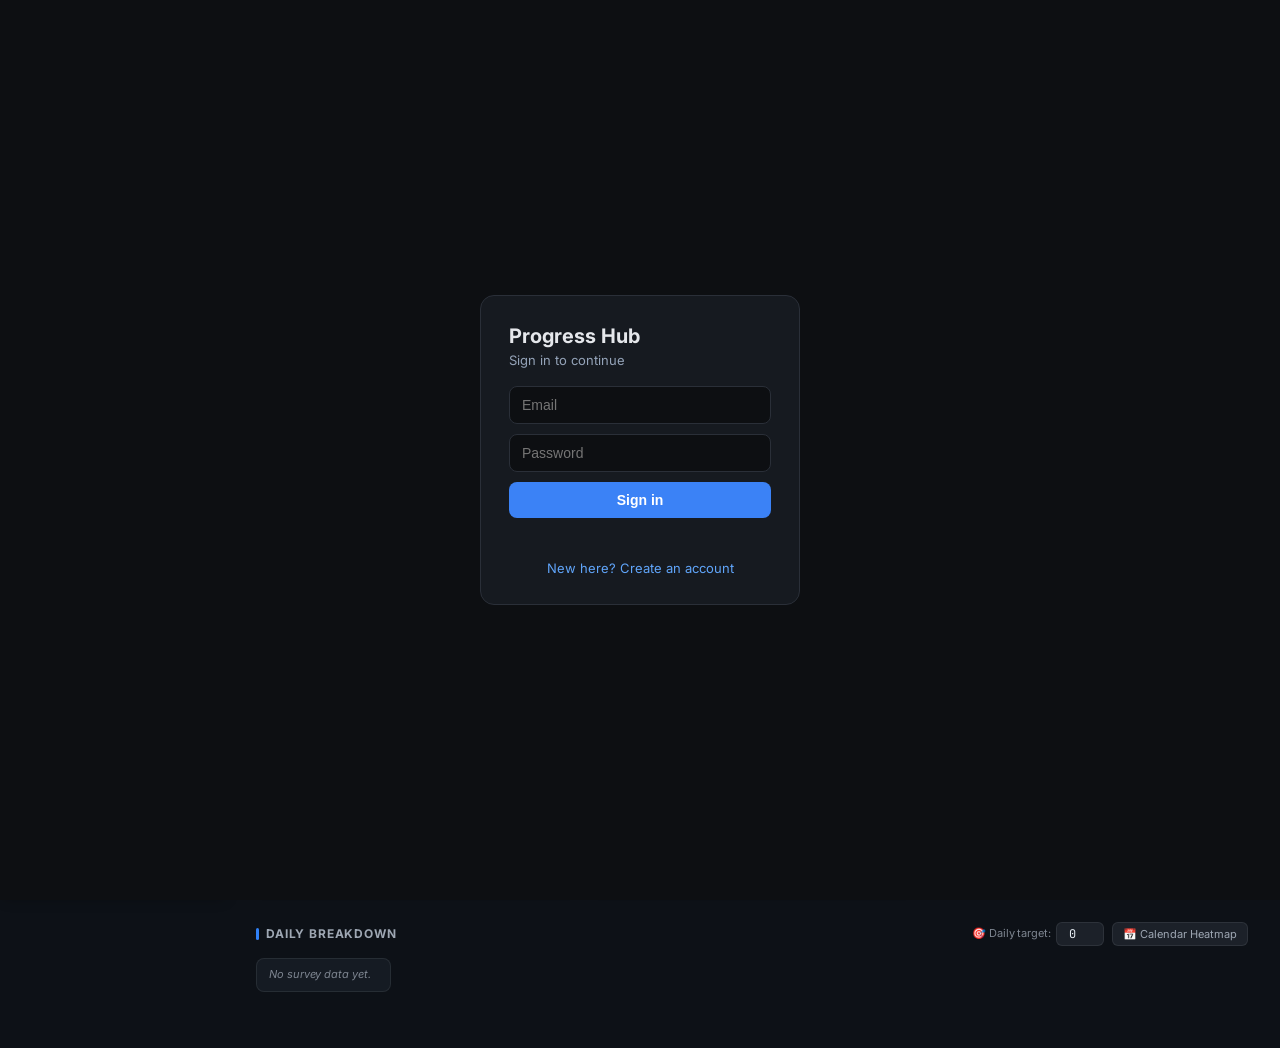
==== commit 5ccb3b7b: "Add files via upload" ====
--- a/index.html
+++ b/index.html
@@ -5,12 +5,12 @@
 <meta name="viewport" content="width=device-width, initial-scale=1.0">
 <title>Progress Hub</title>
 <!-- Chrome extension: replace localStorage with chrome.storage.local -->
-<meta name="robots" content="noindex"><script src="supabase.min.js"></script><script src="storage-shim.js"></script>
+<meta name="robots" content="noindex"><script src="supabase.min.js"></script><script src="storage-shim.js?v=16"></script>
 <link rel="icon" type="image/svg+xml" href="data:image/svg+xml,%3Csvg xmlns='http://www.w3.org/2000/svg' viewBox='0 0 32 32'%3E%3Crect width='32' height='32' rx='8' fill='%230d0f12'/%3E%3Cpath d='M6 24 L10 14 L14 18 L18 10 L22 16 L26 8' fill='none' stroke='%233b82f6' stroke-width='2.5' stroke-linecap='round' stroke-linejoin='round'/%3E%3Ccircle cx='26' cy='8' r='2.5' fill='%2322c55e'/%3E%3C/svg%3E">
 <link rel="preconnect" href="https://fonts.googleapis.com">
 <link href="https://fonts.googleapis.com/css2?family=JetBrains+Mono:wght@400;500;600&family=Inter:wght@400;500;600;700&display=swap" rel="stylesheet">
-<link rel="stylesheet" href="css/themes.css">
-<link rel="stylesheet" href="css/components.css">
+<link rel="stylesheet" href="css/themes.css?v=16">
+<link rel="stylesheet" href="css/components.css?v=16">
 </head>
 <body>
 
@@ -1738,16 +1738,16 @@
   </div>
 </div>
 
-<script src="js/app-01-core-dashboard.js"></script>
-<script src="js/app-02-survey-analytics.js"></script>
-<script src="js/app-03-modals-badges.js"></script>
-<script src="js/app-04-interactions-init.js"></script>
-<script src="js/app-05-reel-picker.js"></script>
-<script src="js/app-06-unsaved-guard.js"></script>
-<script src="js/app-07-simulator.js"></script>
-<script src="js/app-08-insights.js"></script>
-<script src="js/app-09-nav-history.js"></script>
-<script src="js/app-10-holiday-fx.js"></script>
-<script src="events.js"></script>
+<script src="js/app-01-core-dashboard.js?v=16"></script>
+<script src="js/app-02-survey-analytics.js?v=16"></script>
+<script src="js/app-03-modals-badges.js?v=16"></script>
+<script src="js/app-04-interactions-init.js?v=16"></script>
+<script src="js/app-05-reel-picker.js?v=16"></script>
+<script src="js/app-06-unsaved-guard.js?v=16"></script>
+<script src="js/app-07-simulator.js?v=16"></script>
+<script src="js/app-08-insights.js?v=16"></script>
+<script src="js/app-09-nav-history.js?v=16"></script>
+<script src="js/app-10-holiday-fx.js?v=16"></script>
+<script src="events.js?v=16"></script>
 </body>
 </html>
--- a/css/components.css
+++ b/css/components.css
@@ -1046,7 +1046,7 @@
 .sim-stat-bar{flex:1;height:5px;background:var(--surface2);border-radius:3px;overflow:hidden}
 .sim-stat-bar>div{height:100%;border-radius:3px;transition:width .2s}
 .sim-stat-n{width:26px;text-align:right;color:var(--text);flex-shrink:0}
-.sim-stat-add{width:26px;color:var(--green);font-weight:600;flex-shrink:0}
+.sim-stat-add{min-width:26px;color:var(--green);font-weight:600;flex-shrink:0;white-space:nowrap;text-align:right}
 .sim-delta{font-family:var(--mono);font-size:11px;font-weight:600;margin-left:8px}
 .sim-up{color:var(--green)}.sim-down{color:var(--red)}.sim-flat{color:var(--text-muted)}
 .sim-cols{display:grid;grid-template-columns:repeat(3,1fr);gap:1rem;align-items:start}
@@ -1073,6 +1073,9 @@
 .sim-tag button{border:none;background:var(--surface3);color:var(--text-muted);width:18px;height:18px;border-radius:50%;cursor:pointer;font-size:10px;line-height:1;padding:0}
 .sim-tag button:hover{background:var(--red-dim);color:var(--red)}
 .sim-note{font-size:11px;color:var(--text-muted);margin-top:6px;line-height:1.5}
+.sim-thresh-cols{margin-bottom:1.25rem}
+.sim-thresh-now{font-family:var(--mono);font-size:12px;font-weight:500;text-transform:none;letter-spacing:0;color:var(--text)}
+.sim-thresh-now .sim-flat{color:var(--text-muted)}
 @media(max-width:1250px){.sim-cols{grid-template-columns:1fr}}
 @media(max-width:1000px){.sim-grid{grid-template-columns:repeat(2,1fr)}}
 .sim-from{font-size:12px;color:var(--text-dim);margin-bottom:6px;line-height:1.7}
@@ -1145,3 +1148,34 @@
 .nh-hint{font-family:var(--mono);font-size:10.5px;color:var(--text-muted)}
 .nh-sep{height:1px;background:var(--border);margin:4px 2px}
 @media print{.nh-menu{display:none!important}}
+
+/* What-if simulator: remove mode + survey picker */
+.sim-seg{display:inline-flex;background:var(--surface2);border:1px solid var(--border2);border-radius:var(--radius-sm);padding:2px;margin-bottom:10px;gap:2px}
+.sim-seg button{border:none;background:transparent;color:var(--text-muted);font-family:var(--font);font-size:12px;font-weight:600;padding:5px 12px;border-radius:5px;cursor:pointer;transition:var(--transition)}
+.sim-seg button:hover{color:var(--text)}
+.sim-seg button.on{background:var(--accent-dim);color:var(--accent)}
+.sim-seg button.on.sim-seg-rm{background:var(--red-dim);color:var(--red)}
+.sim-chip-rm:hover{border-color:var(--red);background:var(--red-dim)}
+.sim-chip:disabled{opacity:.35;cursor:not-allowed;transform:none;border-color:var(--border2);background:var(--surface2)}
+.sim-chip-n{font-size:10px;font-weight:500;color:var(--text-muted);margin-left:3px}
+.sim-tag-rm{border-color:var(--red)}
+.sim-pick-filters{display:flex;flex-wrap:wrap;gap:6px;align-items:center;margin-bottom:10px}
+.sim-pick-f{background:var(--surface2);border:1px solid var(--border2);color:var(--text-dim);border-radius:20px;padding:4px 11px;font-family:var(--font);font-size:12px;cursor:pointer;transition:var(--transition)}
+.sim-pick-f span{font-family:var(--mono);font-size:11px;color:var(--text-muted);margin-left:3px}
+.sim-pick-f:hover{border-color:var(--accent);color:var(--text)}
+.sim-pick-f.on{background:var(--accent-dim);border-color:var(--accent);color:var(--accent)}
+.sim-pick-count{margin-left:auto;font-size:11px;color:var(--text-muted);font-family:var(--mono)}
+.sim-pick{max-height:320px;overflow-y:auto;border:1px solid var(--border);border-radius:var(--radius-md)}
+.sim-sv{display:flex;align-items:center;gap:12px;padding:7px 12px;border-top:1px solid var(--border);cursor:pointer;font-size:12px;transition:var(--transition)}
+.sim-sv:first-child{border-top:none}
+.sim-sv:hover{background:var(--surface2)}
+.sim-sv-x{width:18px;height:18px;border-radius:50%;background:var(--surface3);color:var(--text-muted);display:inline-flex;align-items:center;justify-content:center;font-size:10px;flex-shrink:0}
+.sim-sv:hover .sim-sv-x{background:var(--red-dim);color:var(--red)}
+.sim-sv-id{font-family:var(--mono);color:var(--text);min-width:96px}
+.sim-sv-date{font-family:var(--mono);color:var(--text-muted);min-width:78px}
+.sim-sv-csat{font-family:var(--mono);font-weight:600;min-width:52px}
+.sim-sv-ar{font-family:var(--mono);font-weight:600;min-width:28px}
+.sim-sv-cm{color:var(--text-muted);flex:1;min-width:0;overflow:hidden;text-overflow:ellipsis;white-space:nowrap}
+.sim-sv-off{opacity:.55;background:var(--red-dim)}
+.sim-sv-off .sim-sv-id,.sim-sv-off .sim-sv-cm{text-decoration:line-through}
+.sim-sv-off .sim-sv-x{background:var(--accent-dim);color:var(--accent)}
